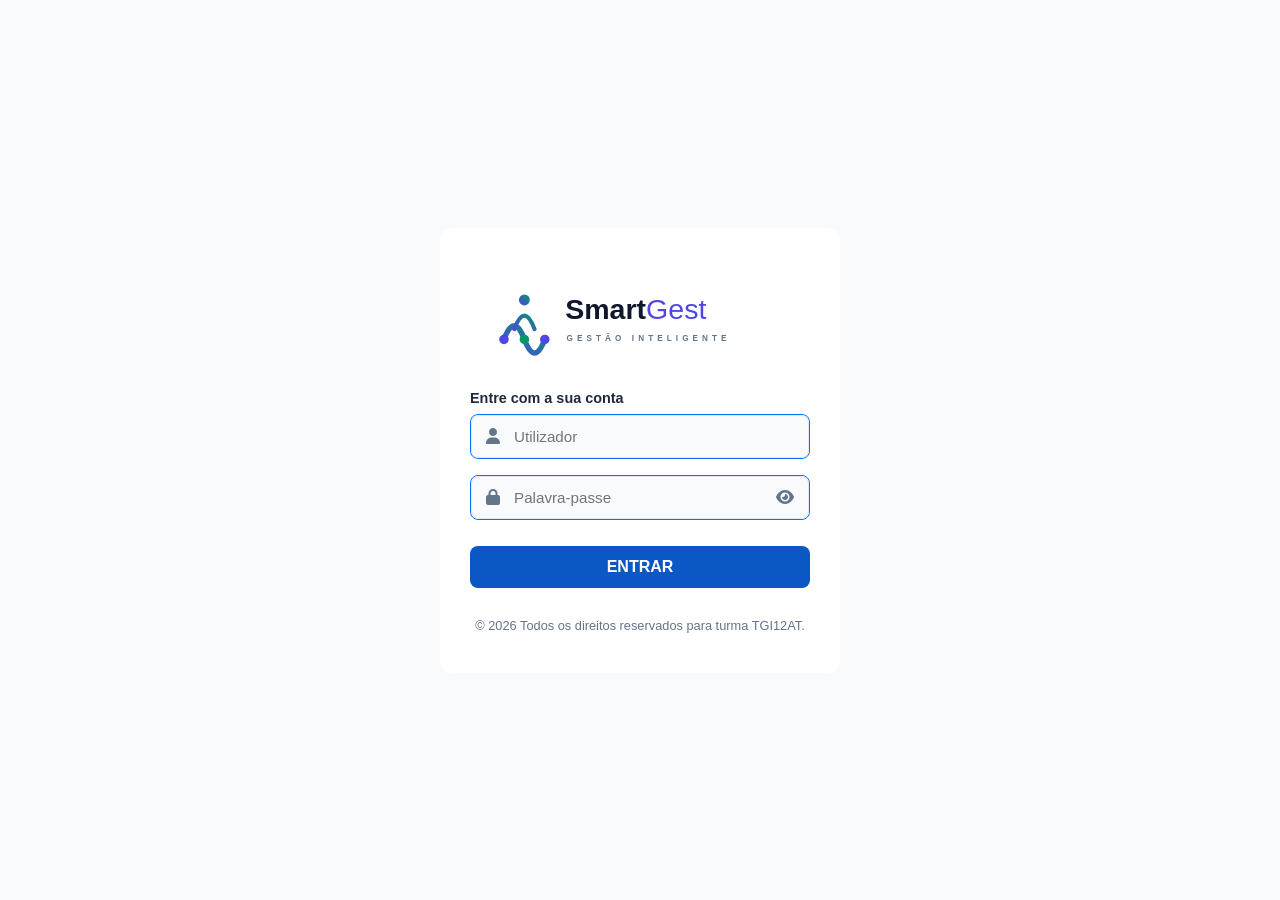
==== ajuda.html @ 3e2e4948 "Primeiro Commit" ====
<!DOCTYPE html>
<html lang="pt-PT">

<head>
    <meta charset="UTF-8">
    <meta name="viewport" content="width=device-width, initial-scale=1.0">
    <title>SMARTGEST - Ajuda & Suporte</title>
    <link rel="stylesheet" href="style/style.css">
    <link rel="stylesheet" href="https://cdnjs.cloudflare.com/ajax/libs/font-awesome/6.4.0/css/all.min.css">
</head>

<body>

    <div class="dashboard-container">

        <aside class="sidebar">
            <div class="sidebar-logo-box">
                <img src="m.jpg" alt="Logo" class="sidebar-logo"
                    onerror="this.style.display='none'; document.getElementById('fallback-side-title').style.display='block'">
                <span id="fallback-side-title" class="sidebar-title-text">SISTEMA DE VENDAS</span>
            </div>
            <nav class="sidebar-menu">
                <a href="dashboard.html" class="menu-item"><i class="fa-solid fa-house"></i> Início</a>
                <a href="produtos.html" class="menu-item"><i class="fa-solid fa-box"></i> Produtos</a>
                <a href="vendas.html" class="menu-item"><i class="fa-solid fa-cart-shopping"></i> Vendas</a>
                <a href="clientes.html" class="menu-item"><i class="fa-solid fa-users"></i> Clientes</a>
                <a href="relatorios.html" class="menu-item"><i class="fa-solid fa-file-invoice-dollar"></i> Relatórios</a>
                <a href="definicoes.html" class="menu-item"><i class="fa-solid fa-gear"></i> Definições</a>
                <a href="rede_cooperativa/rede_cooperativa.html" class="menu-item"><i class="fa-solid fa-handshake"></i> Rede Cooperativa</a>
                <a href="ajuda.html" class="menu-item active"><i class="fa-solid fa-circle-question"></i> Ajuda</a>
            </nav>
            <button class="menu-item logout-btn" onclick="handleLogout()">
                <i class="fa-solid fa-right-from-bracket"></i> Sair
            </button>
        </aside>

        <main class="main-content animacao-entrada">

            <header class="top-header">
                <div class="user-profile-wrapper">
                    <div class="user-profile" onclick="toggleProfileDropdown(event)">
                        <div class="avatar" id="user-avatar">U</div>
                        <span class="username">
                            <span id="user-display-name">Utilizador</span> 
                            <i class="fa-solid fa-chevron-down" style="font-size: 0.8rem; margin-left: 5px;"></i>
                        </span>
                    </div>

                    <div id="profile-dropdown-menu" class="profile-dropdown">
                        <div class="dropdown-header">
                            <p class="dropdown-user-title" id="dropdown-user-name">Nome do Usuário</p>
                            <span class="dropdown-user-role">Administrador da Conta</span>
                        </div>
                        <div class="dropdown-divider"></div>
                        <div class="iban-section">
    <p class="iban-title" style="display: flex; justify-content: space-between; align-items: center; margin-bottom: 10px;">
        <span><i class="fa-solid fa-credit-card text-blue"></i> Os Meus IBANs</span>
        <!-- Botão para abrir o gestor de IBANs -->
        <button onclick="openIbanManager(event)" style="background: none; border: none; color: #3b82f6; cursor: pointer; font-size: 0.85rem; font-weight: 600;">
            <i class="fa-solid fa-pen-to-square"></i> Gerir
        </button>
    </p>
    
    <!-- O JavaScript vai injetar a lista de IBANs aqui dentro automaticamente -->
    <div id="dropdown-iban-list"></div>
</div>
                    </div>
                </div>
            </header>

            <section id="tab-ajuda" class="tab-content">
                <div class="section-header">
                    <h2><i class="fa-solid fa-circle-question text-blue"></i> Ajuda & Suporte Técnico</h2>
                </div>

                <div class="form-card" style= margin:0 auto; border-left: 4px solid #3b82f6;">
                    <h4 style="font-size: 1.1rem; font-weight: 700; color: #1e293b; margin-bottom: 12px;">
                        Precisas de assistência ou encontraste algum problema?
                    </h4>
                    <p style="color: #64748b; font-size: 0.95rem; line-height: 1.6; margin-bottom: 24px;">
                        O nosso suporte técnico está pronto para te ajudar a configurar a plataforma, tirar dúvidas ou resolver anomalias operacionais no sistema.
                    </p>
                    
                    <div style="background-color: #f8fafc; border: 1px solid #e2e8f0; padding: 16px; border-radius: 8px; margin-bottom: 16px; display: flex; align-items: center; gap: 16px;">
                        <div style="background-color: #dcfce7; color: #15803d; width: 45px; height: 45px; border-radius: 50%; display: flex; align-items: center; justify-content: center; font-size: 1.2rem; flex-shrink: 0;">
                            <i class="fa-solid fa-phone"></i>
                        </div>
                        <div>
                            <span style="font-size: 0.8rem; font-weight: 700; color: #64748b; text-transform: uppercase; letter-spacing: 0.05em;">Terminal Telefónico</span>
                            <p style="font-size: 1.2rem; font-weight: 800; color: #0f172a; margin-top: 2px;">+244 976 339 719</p>
                        </div>
                    </div>
                    
                    <div style="background-color: #f8fafc; border: 1px solid #e2e8f0; padding: 16px; border-radius: 8px; display: flex; align-items: center; gap: 16px;">
                        <div style="background-color: #fee2e2; color: #b91c1c; width: 45px; height: 45px; border-radius: 50%; display: flex; align-items: center; justify-content: center; font-size: 1.2rem; flex-shrink: 0;">
                            <i class="fa-solid fa-envelope"></i>
                        </div>
                        <div>
                            <span style="font-size: 0.8rem; font-weight: 700; color: #64748b; text-transform: uppercase; letter-spacing: 0.05em;">Correio Eletrónico</span>
                            <p style="margin-top: 2px;">
                                <a href="mailto:Smartvenda@gmail.com" style="font-size: 1.1rem; font-weight: 800; color: #2563eb; text-decoration: none;">Smartvenda@gmail.com</a>
                            </p>
                        </div>
                    </div>
                </div>
            </section>
        </main>

        <footer class="mobile-nav">
            <a href="dashboard.html" class="mobile-nav-item"><i class="fa-solid fa-house"></i><span>Início</span></a>
            <a href="produtos.html" class="mobile-nav-item"><i class="fa-solid fa-box"></i><span>Produtos</span></a>
            <a href="vendas.html" class="mobile-nav-item central-btn">
                <div class="plus-circle"><i class="fa-solid fa-plus"></i></div><span>Vender</span>
            </a>
            <a href="clientes.html" class="mobile-nav-item"><i class="fa-solid fa-users"></i><span>Clientes</span></a>
            <a href="relatorios.html" class="mobile-nav-item"><i class="fa-solid fa-file-invoice-dollar"></i><span>Painel</span></a>
        </footer>
    </div>

    <script src="script/script.js"></script>
    <!-- Modal de Gestão de IBANs -->
<div id="iban-modal" style="display: none; position: fixed; top: 0; left: 0; width: 100%; height: 100%; background: rgba(0,0,0,0.5); z-index: 9999; justify-content: center; align-items: center;">
    <div class="form-card" style="width: 90%; max-width: 450px; background: #fff; padding: 20px; border-radius: 8px; box-shadow: 0 4px 12px rgba(0,0,0,0.15);">
        <h4 style="font-size: 1.1rem; font-weight: 700; margin-bottom: 15px; display: flex; justify-content: space-between; align-items: center;">
            <span>Gerir Meus IBANs</span>
            <i class="fa-solid fa-xmark" onclick="closeIbanModal()" style="cursor: pointer; color: #64748b;"></i>
        </h4>
        
        <!-- Formulário para Adicionar -->
        <div style="display: flex; flex-direction: column; gap: 10px; margin-bottom: 20px; border-bottom: 1px solid #e2e8f0; padding-bottom: 15px;">
            <div class="form-field">
                <label>Nome do Banco</label>
                <input type="text" id="iban-bank-input" placeholder="Ex: BAI, BFA, BIC...">
            </div>
            <div class="form-field">
                <label>IBAN</label>
                <input type="text" id="iban-value-input" placeholder="AO06 0000...">
            </div>
            <button class="btn-primary" onclick="addIban()" style="padding: 8px; font-size: 0.9rem; margin-top: 5px;">
                <i class="fa-solid fa-plus"></i> Adicionar IBAN
            </button>
        </div>

        <!-- Lista para Remover -->
        <p style="font-size: 0.85rem; font-weight: 700; color: #64748b; margin-bottom: 10px;">IBANs Registados:</p>
        <div id="modal-iban-list" style="max-height: 180px; overflow-y: auto; display: flex; flex-direction: column; gap: 8px;"></div>
    </div>
</body>

</html>
---- style/style.css ----
/* ==========================================================================
   1. CONFIGURAÇÕES GLOBAIS E RESET
   ========================================================================== */
   :root {
    --primary-color: #0d6efd;       /* Azul Principal */
    --primary-hover: #0b5ed7;       /* Azul Hover */
    --bg-main: #f8fafc;             /* Fundo das Páginas (Cinza claro) */
    --bg-card: #ffffff;             /* Fundo dos Cards (Branco) */
    --text-main: #1e293b;           /* Texto Principal (Preto/Azul escuro) */
    --text-muted: #64748b;          /* Texto Secundário (Cinza) */
    --border-color: #e2e8f0;        /* Linhas e Bordas */
    --success-color: #198754;       /* Verde para Vendas/Sucesso */
    --danger-color: #dc3545;        /* Vermelho para Erros/Ações de Eliminar */
    --warning-color: #ffc107;       /* Amarelo para Alertas (Pouco Stock) */
    --sidebar-width: 260px;
    --radius: 12px;
}

* {
    margin: 0;
    padding: 0;
    box-sizing: border-box;
    font-family: 'Segoe UI', Tahoma, Geneva, Verdana, sans-serif;
}

body {
    background-color: var(--bg-main);
    color: var(--text-main);
    min-height: 100vh;
    overflow-x: hidden;
}

/* ==========================================================================
   8. ESTILOS DA TELA DE LOGIN (SMARTVENDA)
   ========================================================================== */
.login-container {
    display: flex;
    justify-content: center;
    align-items: center;
    min-height: 100vh;
    background-color: var(--bg-main); /* Usa o cinza claro global do teu sistema */
    padding: 20px;
    
}

.login-box {
    background: var(--bg-card); /* Usa o branco dos teus cards */
    padding: 40px 30px;
    border-radius: var(--radius); /* Usa o arredondamento padrão de 12px do teu sistema */
    width: 100%;
    max-width: 400px;
    text-align: center;
    transition: 0.9s;
}

.login-box:hover {
    box-shadow: 0px 0px 15px rgba(13, 109, 253, 0.452);
}

.login-logo-container {
    margin-bottom: 20px;
    display: flex;
    justify-content: center;
}

.app-logo {
    max-height: 200px;
    object-fit: contain;
}

.login-header h2 {
    color: #0b57c5; /* Cor azul sólida idêntica à tua Sidebar */
    font-size: 1.8rem;
    font-weight: 800;
    margin-bottom: 4px;
}

.login-header p {
    color: var(--text-muted);
    font-size: 0.95rem;
    margin-bottom: 24px;
}

.form-label {
    font-size: 0.9rem;
    font-weight: 600;
    color: var(--text-main);
    text-align: left;
    margin-bottom: 8px;
}

.input-group {
    position: relative;
    margin-bottom: 16px;
    border: 0.5px solid var(--primary-color);
    border-radius: 8px;
}

.input-group input {
    width: 100%;
    padding: 12px 42px;
    border: 1px solid var(--border-color);
    border-radius: 8px;
    font-size: 0.95rem;
    background-color: var(--bg-main);
    outline: none;
    transition: border-color 0.2s, background-color 0.2s;
}

.input-group input:focus {
    border-color: var(--primary-color);
    background-color: #ffffff;
}

.icon-input {
    position: absolute;
    left: 15px;
    top: 50%;
    transform: translateY(-50%);
    color: var(--text-muted);
}

.toggle-password {
    position: absolute;
    right: 15px;
    top: 50%;
    transform: translateY(-50%);
    color: var(--text-muted);
    cursor: pointer;
}

.btn-login {
    width: 100%;
    padding: 12px;
    background-color: #0b57c5; /* Azul padrão da identidade do SMARTVENDA */
    color: #ffffff;
    border: none;
    border-radius: 8px;
    font-size: 1rem;
    font-weight: 700;
    cursor: pointer;
    margin-top: 10px;
    transition: background-color 0.2s;
}

.btn-login:hover {
    background-color: var(--primary-hover);
}

.error-msg {
    color: var(--danger-color);
    font-size: 0.85rem;
    text-align: left;
    margin-bottom: 12px;
    display: flex;
    align-items: center;
    gap: 6px;
}

.login-footer {
    margin-top: 30px;
    font-size: 0.8rem;
    color: var(--text-muted);
}

/* Utilitários */
.hidden-element, .hidden {
    display: none !important;
}

.text-red { color: var(--danger-color); }
.text-green { color: var(--success-color); }
.text-blue { color: var(--primary-color); }

/* ==========================================================================
   2. ESTRUTURA BASE (LAYOUT DASHBOARD)
   ========================================================================== */
.dashboard-container {
    display: flex;
    min-height: 100vh;
    position: relative;
}

/* Sidebar Estilo Moderno */
.sidebar {
    width: var(--sidebar-width);
    background-color: #0b57c5; /* Azul Escuro Sólido igual à imagem */
    color: #ffffff;
    padding: 24px 16px;
    display: flex;
    flex-direction: column;
    position: fixed;
    height: 100vh;
    left: 0;
    top: 0;
    z-index: 100;
}

.sidebar-logo-box {
    padding: 0 12px 24px 12px;
    border-bottom: 1px solid rgba(255, 255, 255, 0.1);
    margin-bottom: 20px;
}

.sidebar-title-text {
    font-size: 1.1rem;
    font-weight: 700;
    letter-spacing: 0.5px;
    text-transform: uppercase;
}

.sidebar-menu {
    display: flex;
    flex-direction: column;
    gap: 8px;
    flex-grow: 1;
}

.menu-item {
    display: flex;
    align-items: center;
    gap: 12px;
    color: rgba(255, 255, 255, 0.8);
    text-decoration: none;
    padding: 12px 16px;
    border-radius: var(--radius);
    font-size: 0.95rem;
    font-weight: 500;
    transition: all 0.2s ease;
}

.menu-item i {
    width: 20px;
    font-size: 1.1rem;
}

.menu-item:hover {
    background-color: rgba(255, 255, 255, 0.1);
    color: #ffffff;
}

/* Estado Ativo do Menu Lateral */
.menu-item.active {
    background-color: rgba(255, 255, 255, 0.2);
    color: #ffffff;
    font-weight: 600;
}

.logout-btn {
    background: none;
    border: none;
    width: 100%;
    cursor: pointer;
    color: rgba(255, 255, 255, 0.8);
    margin-top: auto;
}

/* Área de Conteúdo Principal */
.main-content {
    flex-grow: 1;
    margin-left: var(--sidebar-width);
    padding: 32px;
    max-width: calc(100vw - var(--sidebar-width));
}

/* Ocultar logo flutuante duplicado se necessário */
.global-page-logo-container {
    display: none;
}

/* ==========================================================================
   3. CABEÇALHO (TOP HEADER & PROFILE)
   ========================================================================== */
.top-header {
    display: flex;
    justify-content: flex-end;
    align-items: center;
    margin-bottom: 24px;
}

.user-profile-wrapper {
    position: relative;
}

.user-profile {
    display: flex;
    align-items: center;
    gap: 10px;
    cursor: pointer;
    background: var(--bg-card);
    padding: 6px 14px;
    border-radius: 50px;
    box-shadow: 0 1px 3px rgba(0,0,0,0.05);
    border: 1px solid var(--border-color);
}

.avatar {
    width: 32px;
    height: 32px;
    background-color: #ff9800; /* Laranja do avatar do João */
    color: white;
    border-radius: 50%;
    display: flex;
    align-items: center;
    justify-content: center;
    font-weight: bold;
    font-size: 0.9rem;
}

.username {
    font-size: 0.95rem;
    font-weight: 600;
    color: var(--text-main);
}

/* Menu Dropdown do Perfil */
.profile-dropdown {
    display: none;
    position: absolute;
    right: 0;
    top: 45px;
    background: var(--bg-card);
    border: 1px solid var(--border-color);
    border-radius: var(--radius);
    width: 280px;
    box-shadow: 0 10px 15px -3px rgba(0, 0, 0, 0.1);
    z-index: 1000;
    padding: 16px;
}

.profile-dropdown.show {
    display: block;
}

.dropdown-header {
    margin-bottom: 12px;
}

.dropdown-user-title {
    font-weight: 600;
    font-size: 0.95rem;
}

.dropdown-user-role {
    font-size: 0.8rem;
    color: var(--text-muted);
}

.dropdown-divider {
    height: 1px;
    background-color: var(--border-color);
    margin: 12px 0;
}

.iban-section {
    font-size: 0.85rem;
}

.iban-title {
    font-weight: 600;
    margin-bottom: 6px;
}

.iban-item {
    background: var(--bg-main);
    padding: 8px;
    border-radius: 6px;
    font-family: monospace;
}

/* ==========================================================================
   4. COMPONENTES VISUAIS (CARDS, TABELAS E FORMULÁRIOS)
   ========================================================================== */
.section-header {
    display: flex;
    justify-content: space-between;
    align-items: center;
    margin-bottom: 24px;
}

.section-header h2 {
    font-size: 1.5rem;
    font-weight: 700;
}

/* Cards de Conteúdo Base */
.form-card, .table-container {
    background-color: var(--bg-card);
    border-radius: var(--radius);
    padding: 24px;
    border: 1px solid var(--border-color);
    box-shadow: 0 1px 3px rgba(0,0,0,0.02);
    margin-bottom: 24px;
}

/* Formulários Estilizados */
.form-field {
    display: flex;
    flex-direction: column;
    gap: 6px;
    margin-bottom: 16px;
}

.form-field label {
    font-size: 0.85rem;
    font-weight: 600;
    color: var(--text-muted);
}

.form-field input, .form-field select {
    padding: 10px 14px;
    border: 1px solid var(--border-color);
    border-radius: 8px;
    font-size: 0.95rem;
    background-color: #fff;
    outline: none;
    transition: border-color 0.2s;
}

.form-field input:focus, .form-field select:focus {
    border-color: var(--primary-color);
}

.form-field input[readonly] {
    background-color: var(--bg-main);
    color: var(--text-muted);
    cursor: not-allowed;
}

/* Campo Total de Venda Destacado */
.total-field {
    margin-top: 20px;
    background-color: #f0fff4;
    padding: 12px;
    border-radius: 8px;
    border: 1px dashed #ced4da;
}

.total-value {
    font-size: 1.4rem;
    font-weight: 700;
    color: var(--success-color);
}

/* Tabelas Alinhadas com o Design */
table {
    width: 100%;
    border-collapse: collapse;
    text-align: left;
}

th {
    padding: 12px 16px;
    font-size: 0.75rem;
    text-transform: uppercase;
    letter-spacing: 0.5px;
    color: var(--text-muted);
    border-bottom: 1px solid var(--border-color);
    font-weight: 700;
}

td {
    padding: 16px;
    font-size: 0.95rem;
    border-bottom: 1px solid var(--border-color);
    vertical-align: middle;
}

tr:last-child td {
    border-bottom: none;
}

.table-footer {
    font-size: 0.85rem;
    color: var(--text-muted);
    text-align: right;
    margin-top: 12px;
}

/* ==========================================================================
   5. BOTÕES DO SISTEMA
   ========================================================================== */
button {
    font-weight: 600;
    cursor: pointer;
    transition: background-color 0.2s, transform 0.1s;
    border: none;
}

button:active {
    transform: scale(0.98);
}

.btn-primary {
    background-color: var(--primary-color);
    color: white;
    padding: 10px 20px;
    border-radius: 8px;
}
.btn-primary:hover { background-color: var(--primary-hover); }

.btn-success {
    background-color: var(--success-color);
    color: white;
    padding: 10px 20px;
    border-radius: 8px;
}
.btn-success:hover { background-color: #146c43; }

.btn-filter {
    background-color: #e2e8f0;
    color: var(--text-main);
    padding: 10px 20px;
    border-radius: 8px;
}
.btn-filter:hover { background-color: #cbd5e1; }

.btn-full {
    width: 100%;
    padding: 14px;
    font-size: 1rem;
    letter-spacing: 0.5px;
}

/* Ações nas Tabelas (Editar / Apagar) */
.btn-edit, .btn-delete {
    width: 32px;
    height: 32px;
    border-radius: 6px;
    display: inline-flex;
    align-items: center;
    justify-content: center;
    margin-right: 6px;
    font-size: 0.9rem;
}

.btn-edit {
    background-color: #e3f2fd;
    color: var(--primary-color);
    margin-bottom: 5px;
}
.btn-edit:hover { background-color: #bbdefb; }

.btn-delete {
    background-color: #ffebee;
    color: var(--danger-color);
}
.btn-delete:hover { background-color: #ffcdd2; }

/* ==========================================================================
   6. GRID DE RESUMOS E ALERTAS (DASHBOARD)
   ========================================================================== */
/* Grid de 4 Colunas no Topo */
.metrics-grid {
    display: grid;
    grid-template-columns: repeat(auto-fit, minmax(220px, 1fr));
    gap: 20px;
    margin-bottom: 24px;
}

.metric-card {
    background: var(--bg-card);
    padding: 20px;
    border-radius: var(--radius);
    border: 1px solid var(--border-color);
    display: flex;
    justify-content: space-between;
    align-items: center;
}

.metric-info p {
    font-size: 0.85rem;
    font-weight: 600;
    color: var(--text-muted);
    text-transform: uppercase;
}

.metric-info h3 {
    font-size: 1.8rem;
    font-weight: 700;
    margin-top: 4px;
}

.metric-icon {
    font-size: 2rem;
    opacity: 0.8;
}

/* Seção de Conteúdo de Gráfico + Alertas */
.dashboard-layout-grid {
    display: grid;
    grid-template-columns: 2fr 1fr;
    gap: 20px;
}

/* Caixa de Avisos Dinâmicos */
.alert-card {
    background-color: #fff3cd;
    border: 1px solid #ffe69c;
    color: #664d03;
    border-radius: var(--radius);
    padding: 20px;
    margin-bottom: 20px;
}

.alert-card h4 {
    display: flex;
    align-items: center;
    gap: 8px;
    margin-bottom: 10px;
}

/* Lista de Baixo Stock */
.stock-list-card {
    background: white;
    border: 1px solid var(--border-color);
    border-radius: var(--radius);
    padding: 20px;
}

.stock-list-card h4 {
    margin-bottom: 15px;
    font-size: 1rem;
}

.stock-list-card ul {
    list-style: none;
    display: flex;
    flex-direction: column;
    gap: 12px;
}

.stock-list-card li {
    display: flex;
    justify-content: space-between;
    padding-bottom: 8px;
    border-bottom: 1px dashed var(--border-color);
    font-size: 0.95rem;
}

/* ==========================================================================
   7. RESPONSIVIDADE E MENU INFERIOR MOBILE
   ========================================================================== */
.mobile-nav {
    display: none; /* Oculto por padrão no Desktop */
}

@media (max-width: 992px) {
    .sidebar {
        display: none; /* Esconde a sidebar no Mobile */
    }

    .main-content {
        margin-left: 0;
        max-width: 100vw;
        padding: 16px;
        padding-bottom: 90px; /* Margem inferior para não cobrir o menu */
    }

    .dashboard-layout-grid {
        grid-template-columns: 1fr; /* Gráfico empilha com os alertas */
    }

    /* Menu de Navegação Inferior */
    .mobile-nav {
        display: flex;
        justify-content: space-around;
        align-items: center;
        position: fixed;
        bottom: 0;
        left: 0;
        width: 100vw;
        height: 70px;
        background-color: #0b57c5;
        border-top: 1px solid rgba(255, 255, 255, 0.1);
        z-index: 999;
    }

    .mobile-nav-item {
        display: flex;
        flex-direction: column;
        align-items: center;
        color: rgba(255, 255, 255, 0.7);
        text-decoration: none;
        font-size: 0.75rem;
        gap: 4px;
    }

    .mobile-nav-item i {
        font-size: 1.2rem;
    }

    .mobile-nav-item.active {
        color: #ffffff;
        font-weight: 600;
    }

    /* Botão Central de Nova Venda Redondo (+) */
    .central-btn .plus-circle {
        width: 45px;
        height: 45px;
        background-color: #ffffff;
        color: #0b57c5;
        border-radius: 50%;
        display: flex;
        align-items: center;
        justify-content: center;
        font-size: 1.3rem;
        box-shadow: 0 4px 10px rgba(0,0,0,0.2);
        margin-top: -25px; /* Sobe o botão ligeiramente para fora da barra */
        transition: transform 0.2s;
    }
    
    .central-btn.active .plus-circle {
        background-color: var(--success-color);
        color: white;
    }
}

/* Definição da animação de entrada */
@keyframes fadeIn {
    from {
        opacity: 0;
        transform: translateY(11px); /* Dá um leve efeito de subir enquanto aparece */
    }
    to {
        opacity: 1;
        transform: translateY(0);
    }
}

/* Classe que vai ativar a animação */
.animacao-entrada {
    animation: fadeIn 0.6s ease-out forwards;
}
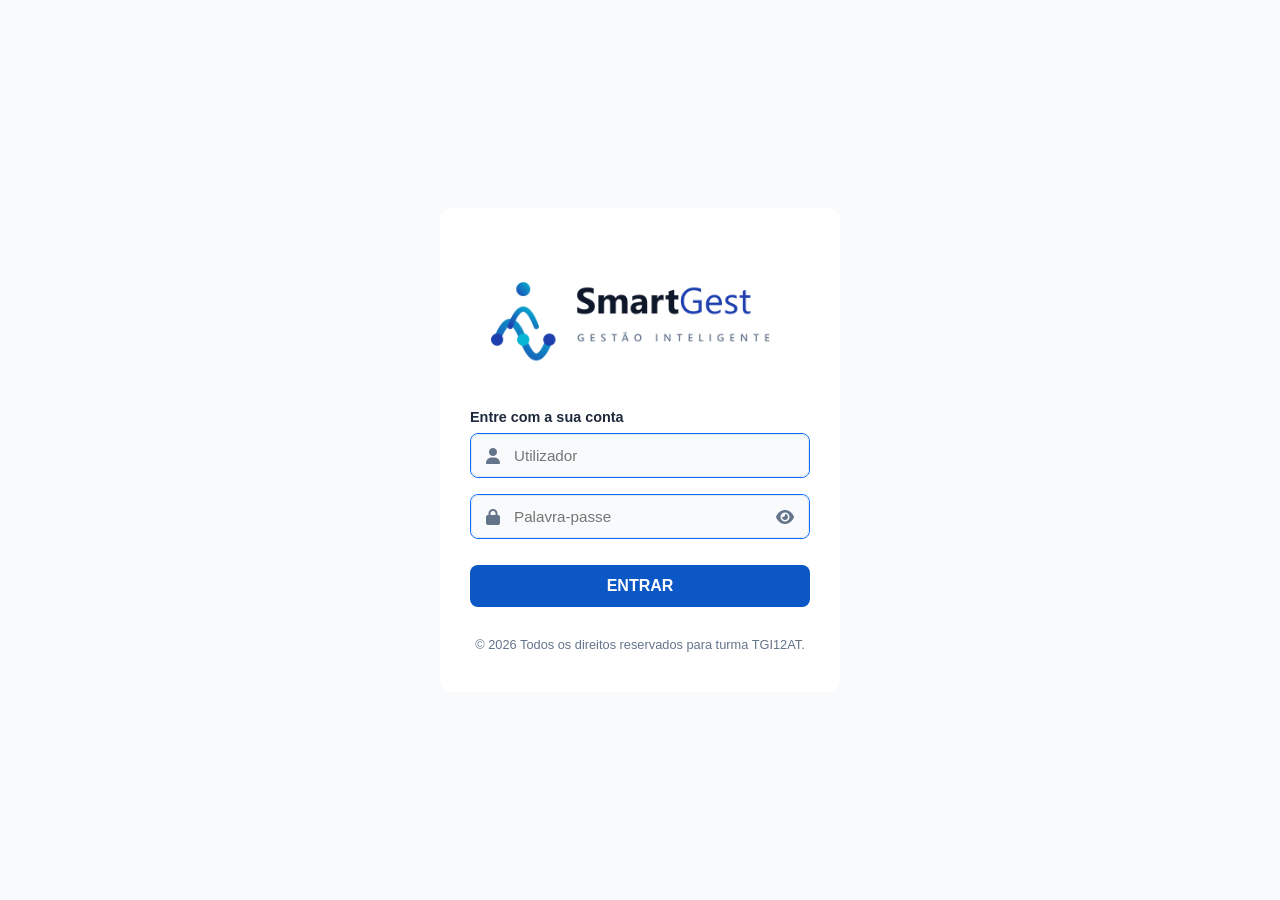
==== commit fd7d78c2: "Atualizei o site" ====
--- a/ajuda.html
+++ b/ajuda.html
@@ -15,9 +15,8 @@
 
         <aside class="sidebar">
             <div class="sidebar-logo-box">
-                <img src="m.jpg" alt="Logo" class="sidebar-logo"
-                    onerror="this.style.display='none'; document.getElementById('fallback-side-title').style.display='block'">
-                <span id="fallback-side-title" class="sidebar-title-text">SISTEMA DE VENDAS</span>
+                <img src="image/logo_smartgest2.svg" alt="Logo" class="sidebar-logo" onerror="this.style.display='none'; document.getElementById('fallback-side-title').style.display='block'" style="width: 50px;">
+                <span id="fallback-side-title" class="sidebar-title-text">SMARTGEST</span>
             </div>
             <nav class="sidebar-menu">
                 <a href="dashboard.html" class="menu-item"><i class="fa-solid fa-house"></i> Início</a>
--- a/style/style.css
+++ b/style/style.css
@@ -58,12 +58,14 @@
 }
 
 .login-logo-container {
-    margin-bottom: 20px;
+    margin-bottom: 30px;
     display: flex;
     justify-content: center;
 }
 
 .app-logo {
+    width: 300px;
+    height: auto;
     max-height: 200px;
     object-fit: contain;
 }
@@ -197,7 +199,7 @@
 }
 
 .sidebar-logo-box {
-    padding: 0 12px 24px 12px;
+    padding: 0px 0px 24px 15px;
     border-bottom: 1px solid rgba(255, 255, 255, 0.1);
     margin-bottom: 20px;
 }
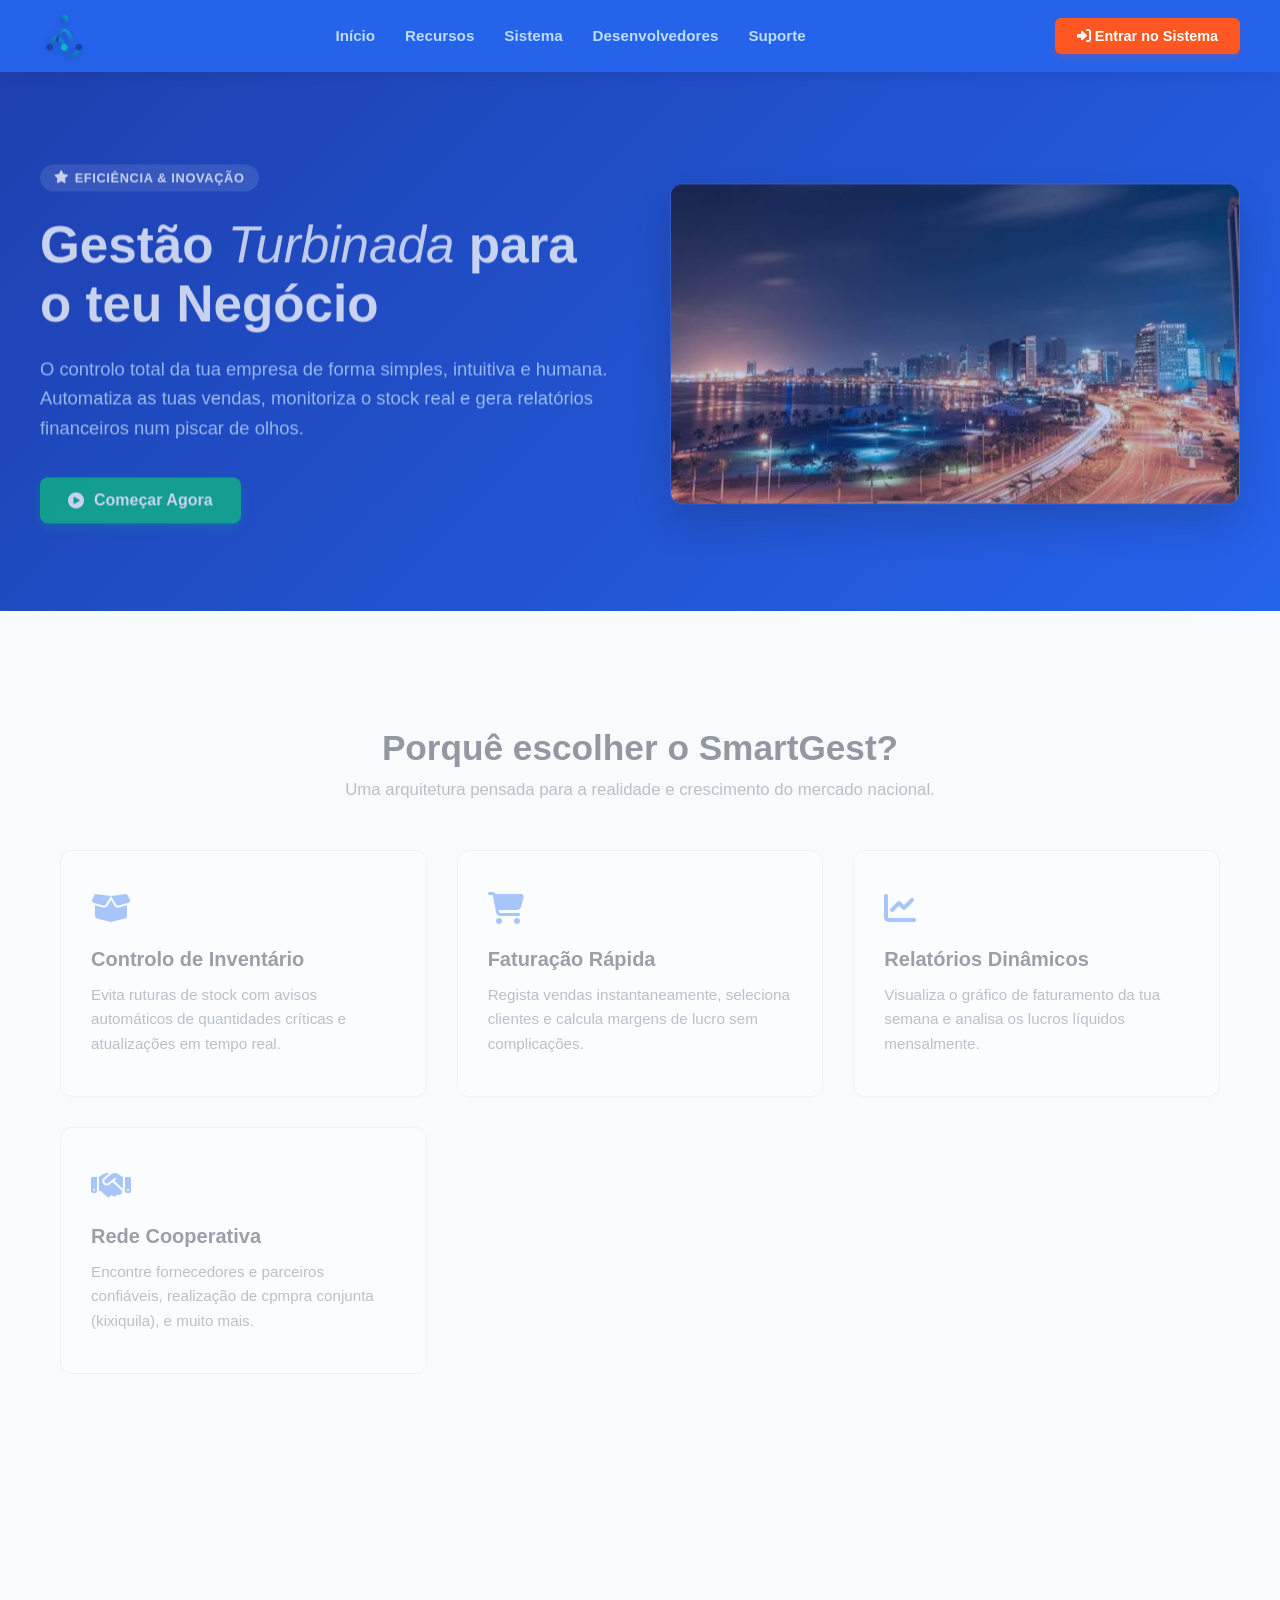
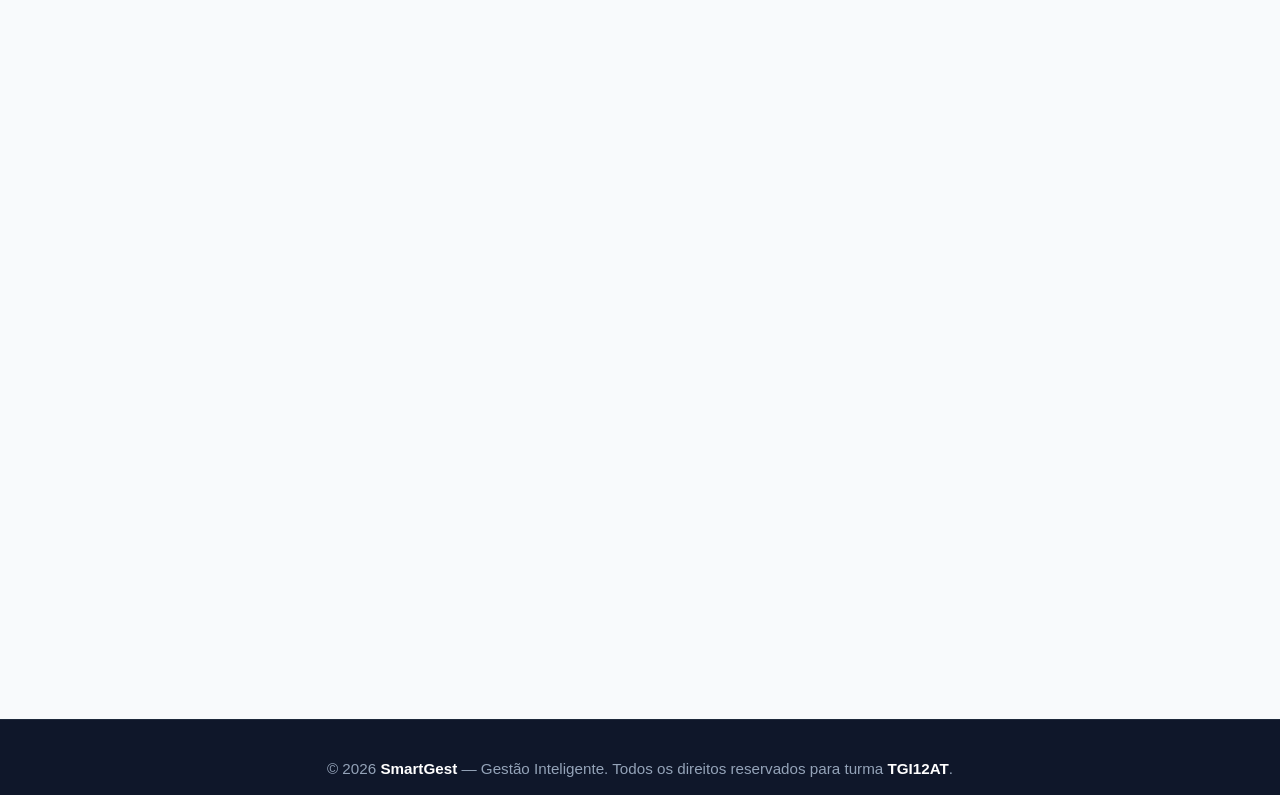
==== commit 36c1d8d4: "atualização" ====
--- a/ajuda.html
+++ b/ajuda.html
@@ -97,7 +97,7 @@
                         <div>
                             <span style="font-size: 0.8rem; font-weight: 700; color: #64748b; text-transform: uppercase; letter-spacing: 0.05em;">Correio Eletrónico</span>
                             <p style="margin-top: 2px;">
-                                <a href="mailto:Smartvenda@gmail.com" style="font-size: 1.1rem; font-weight: 800; color: #2563eb; text-decoration: none;">Smartvenda@gmail.com</a>
+                                <a href="mailto:Smartvenda@gmail.com" style="font-size: 1.1rem; font-weight: 800; color: #2563eb; text-decoration: none;">SmartGest@gmail.com</a>
                             </p>
                         </div>
                     </div>
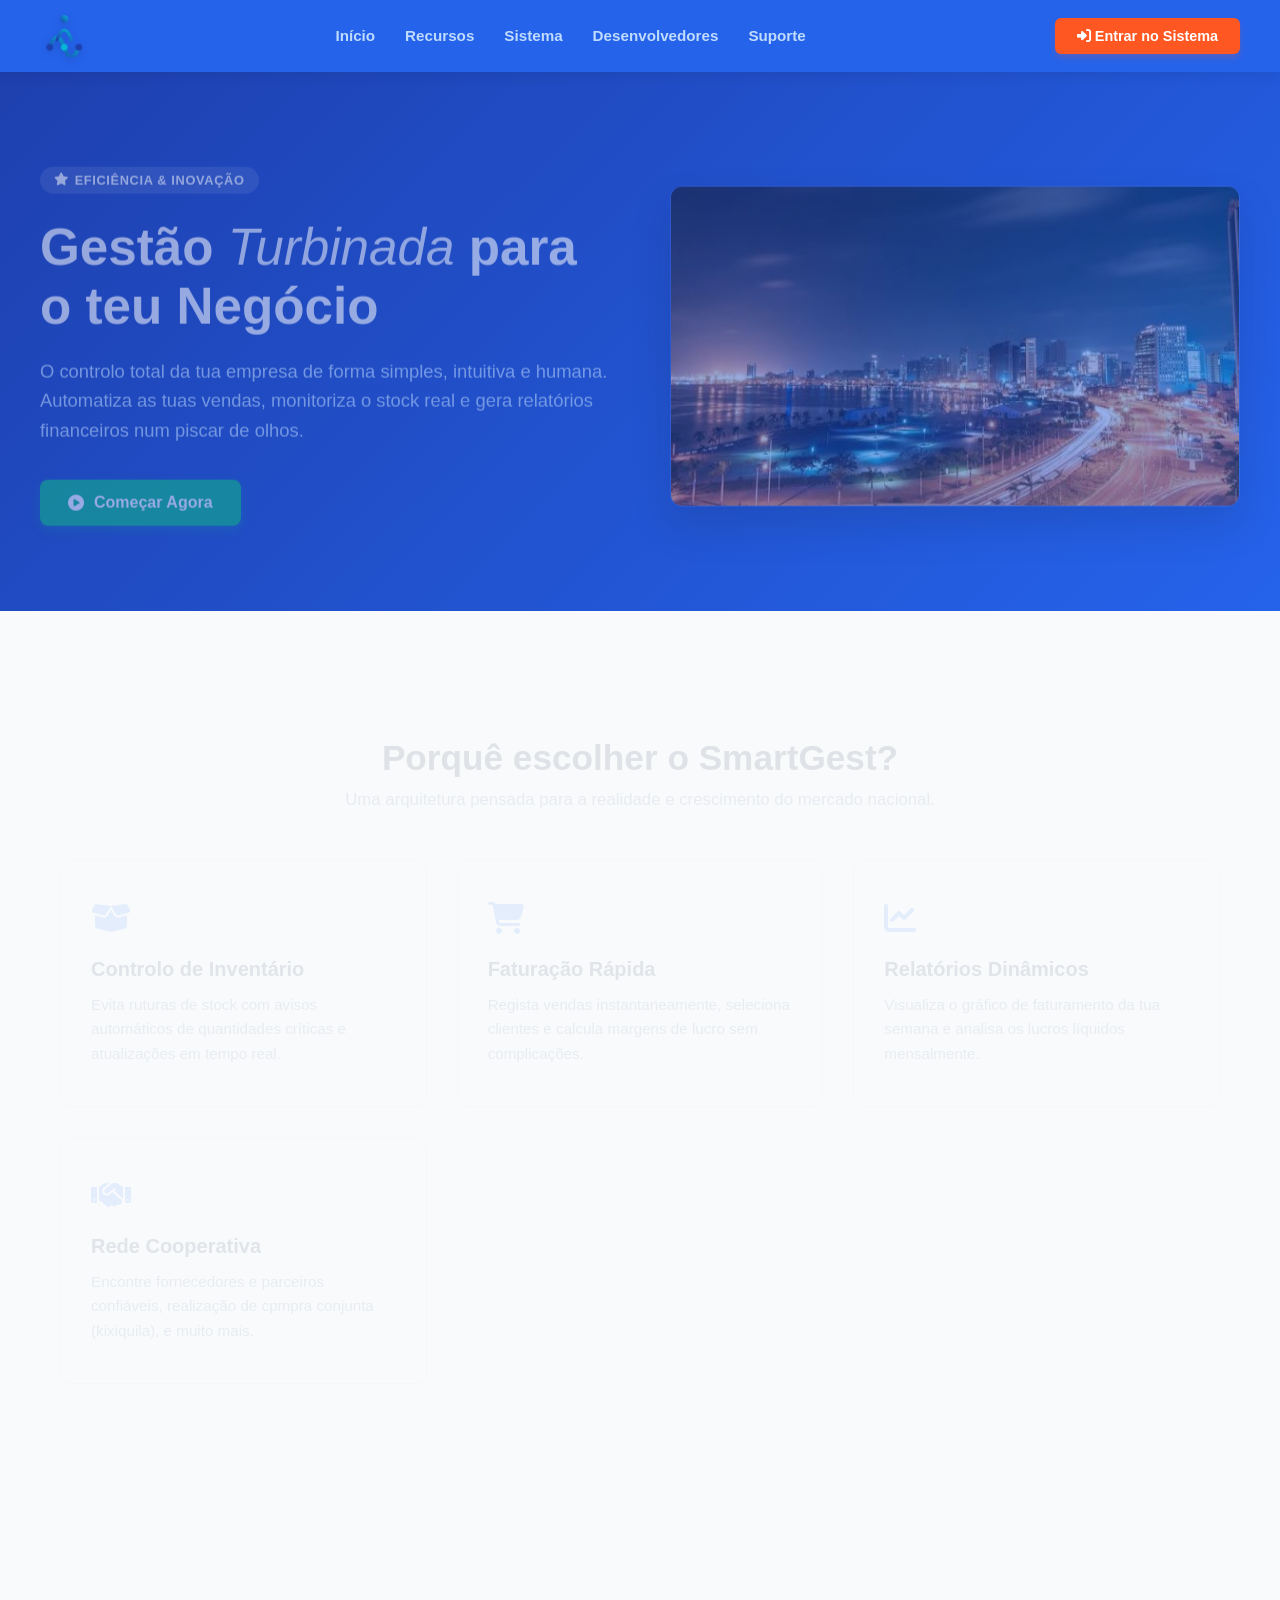
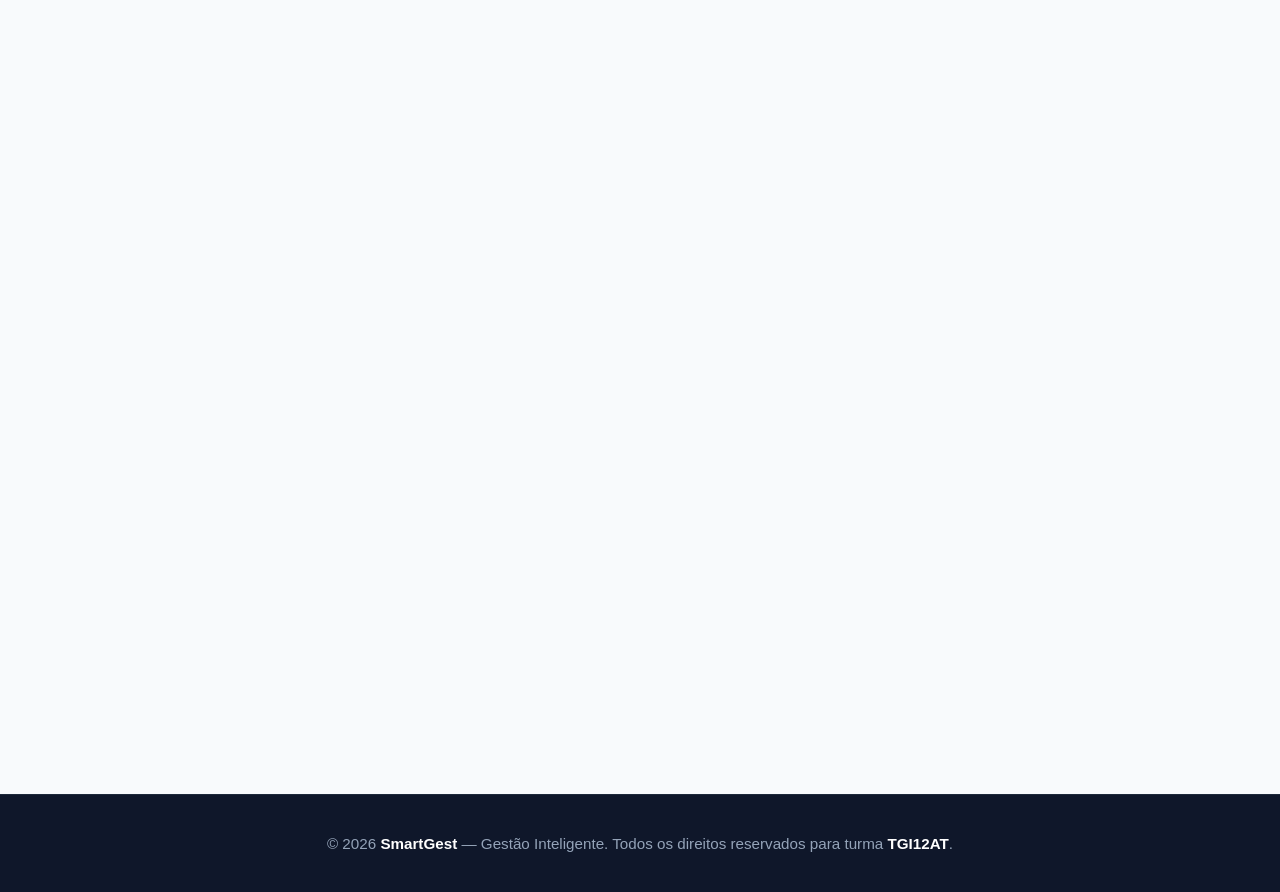
==== commit 3f62a423: "Atualizado" ====
--- a/ajuda.html
+++ b/ajuda.html
@@ -7,6 +7,8 @@
     <title>SMARTGEST - Ajuda & Suporte</title>
     <link rel="stylesheet" href="style/style.css">
     <link rel="stylesheet" href="https://cdnjs.cloudflare.com/ajax/libs/font-awesome/6.4.0/css/all.min.css">
+    <link rel="stylesheet" href="style/drawer.css">
+    <link rel="shortcut icon" href="image/logo_smartgest.svg" type="image/x-icon">
 </head>
 
 <body>
@@ -15,7 +17,9 @@
 
         <aside class="sidebar">
             <div class="sidebar-logo-box">
-                <img src="image/logo_smartgest2.svg" alt="Logo" class="sidebar-logo" onerror="this.style.display='none'; document.getElementById('fallback-side-title').style.display='block'" style="width: 50px;">
+                <img src="image/logo_smartgest2.svg" alt="Logo" class="sidebar-logo"
+                    onerror="this.style.display='none'; document.getElementById('fallback-side-title').style.display='block'"
+                    style="width: 50px;">
                 <span id="fallback-side-title" class="sidebar-title-text">SMARTGEST</span>
             </div>
             <nav class="sidebar-menu">
@@ -23,9 +27,11 @@
                 <a href="produtos.html" class="menu-item"><i class="fa-solid fa-box"></i> Produtos</a>
                 <a href="vendas.html" class="menu-item"><i class="fa-solid fa-cart-shopping"></i> Vendas</a>
                 <a href="clientes.html" class="menu-item"><i class="fa-solid fa-users"></i> Clientes</a>
-                <a href="relatorios.html" class="menu-item"><i class="fa-solid fa-file-invoice-dollar"></i> Relatórios</a>
+                <a href="relatorios.html" class="menu-item"><i class="fa-solid fa-file-invoice-dollar"></i>
+                    Relatórios</a>
                 <a href="definicoes.html" class="menu-item"><i class="fa-solid fa-gear"></i> Definições</a>
-                <a href="rede_cooperativa/rede_cooperativa.html" class="menu-item"><i class="fa-solid fa-handshake"></i> Rede Cooperativa</a>
+                <a href="rede_cooperativa/rede_cooperativa.html" class="menu-item"><i class="fa-solid fa-handshake"></i>
+                    Rede Cooperativa</a>
                 <a href="ajuda.html" class="menu-item active"><i class="fa-solid fa-circle-question"></i> Ajuda</a>
             </nav>
             <button class="menu-item logout-btn" onclick="handleLogout()">
@@ -40,7 +46,7 @@
                     <div class="user-profile" onclick="toggleProfileDropdown(event)">
                         <div class="avatar" id="user-avatar">U</div>
                         <span class="username">
-                            <span id="user-display-name">Utilizador</span> 
+                            <span id="user-display-name">Utilizador</span>
                             <i class="fa-solid fa-chevron-down" style="font-size: 0.8rem; margin-left: 5px;"></i>
                         </span>
                     </div>
@@ -52,17 +58,19 @@
                         </div>
                         <div class="dropdown-divider"></div>
                         <div class="iban-section">
-    <p class="iban-title" style="display: flex; justify-content: space-between; align-items: center; margin-bottom: 10px;">
-        <span><i class="fa-solid fa-credit-card text-blue"></i> Os Meus IBANs</span>
-        <!-- Botão para abrir o gestor de IBANs -->
-        <button onclick="openIbanManager(event)" style="background: none; border: none; color: #3b82f6; cursor: pointer; font-size: 0.85rem; font-weight: 600;">
-            <i class="fa-solid fa-pen-to-square"></i> Gerir
-        </button>
-    </p>
-    
-    <!-- O JavaScript vai injetar a lista de IBANs aqui dentro automaticamente -->
-    <div id="dropdown-iban-list"></div>
-</div>
+                            <p class="iban-title"
+                                style="display: flex; justify-content: space-between; align-items: center; margin-bottom: 10px;">
+                                <span><i class="fa-solid fa-credit-card text-blue"></i> Os Meus IBANs</span>
+                                <!-- Botão para abrir o gestor de IBANs -->
+                                <button onclick="openIbanManager(event)"
+                                    style="background: none; border: none; color: #3b82f6; cursor: pointer; font-size: 0.85rem; font-weight: 600;">
+                                    <i class="fa-solid fa-pen-to-square"></i> Gerir
+                                </button>
+                            </p>
+
+                            <!-- O JavaScript vai injetar a lista de IBANs aqui dentro automaticamente -->
+                            <div id="dropdown-iban-list"></div>
+                        </div>
                     </div>
                 </div>
             </header>
@@ -72,32 +80,43 @@
                     <h2><i class="fa-solid fa-circle-question text-blue"></i> Ajuda & Suporte Técnico</h2>
                 </div>
 
-                <div class="form-card" style= margin:0 auto; border-left: 4px solid #3b82f6;">
+                <div class="form-card" style=margin:0 auto; border-left: 4px solid #3b82f6;">
                     <h4 style="font-size: 1.1rem; font-weight: 700; color: #1e293b; margin-bottom: 12px;">
                         Precisas de assistência ou encontraste algum problema?
                     </h4>
                     <p style="color: #64748b; font-size: 0.95rem; line-height: 1.6; margin-bottom: 24px;">
-                        O nosso suporte técnico está pronto para te ajudar a configurar a plataforma, tirar dúvidas ou resolver anomalias operacionais no sistema.
+                        O nosso suporte técnico está pronto para te ajudar a configurar a plataforma, tirar dúvidas ou
+                        resolver anomalias operacionais no sistema.
                     </p>
-                    
-                    <div style="background-color: #f8fafc; border: 1px solid #e2e8f0; padding: 16px; border-radius: 8px; margin-bottom: 16px; display: flex; align-items: center; gap: 16px;">
-                        <div style="background-color: #dcfce7; color: #15803d; width: 45px; height: 45px; border-radius: 50%; display: flex; align-items: center; justify-content: center; font-size: 1.2rem; flex-shrink: 0;">
+
+                    <div
+                        style="background-color: #f8fafc; border: 1px solid #e2e8f0; padding: 16px; border-radius: 8px; margin-bottom: 16px; display: flex; align-items: center; gap: 16px;">
+                        <div
+                            style="background-color: #dcfce7; color: #15803d; width: 45px; height: 45px; border-radius: 50%; display: flex; align-items: center; justify-content: center; font-size: 1.2rem; flex-shrink: 0;">
                             <i class="fa-solid fa-phone"></i>
                         </div>
                         <div>
-                            <span style="font-size: 0.8rem; font-weight: 700; color: #64748b; text-transform: uppercase; letter-spacing: 0.05em;">Terminal Telefónico</span>
-                            <p style="font-size: 1.2rem; font-weight: 800; color: #0f172a; margin-top: 2px;">+244 976 339 719</p>
-                        </div>
-                    </div>
-                    
-                    <div style="background-color: #f8fafc; border: 1px solid #e2e8f0; padding: 16px; border-radius: 8px; display: flex; align-items: center; gap: 16px;">
-                        <div style="background-color: #fee2e2; color: #b91c1c; width: 45px; height: 45px; border-radius: 50%; display: flex; align-items: center; justify-content: center; font-size: 1.2rem; flex-shrink: 0;">
+                            <span
+                                style="font-size: 0.8rem; font-weight: 700; color: #64748b; text-transform: uppercase; letter-spacing: 0.05em;">Terminal
+                                Telefónico</span>
+                            <p style="font-size: 1.2rem; font-weight: 800; color: #0f172a; margin-top: 2px;">+244 976
+                                339 719</p>
+                        </div>
+                    </div>
+
+                    <div
+                        style="background-color: #f8fafc; border: 1px solid #e2e8f0; padding: 16px; border-radius: 8px; display: flex; align-items: center; gap: 16px;">
+                        <div
+                            style="background-color: #fee2e2; color: #b91c1c; width: 45px; height: 45px; border-radius: 50%; display: flex; align-items: center; justify-content: center; font-size: 1.2rem; flex-shrink: 0;">
                             <i class="fa-solid fa-envelope"></i>
                         </div>
                         <div>
-                            <span style="font-size: 0.8rem; font-weight: 700; color: #64748b; text-transform: uppercase; letter-spacing: 0.05em;">Correio Eletrónico</span>
+                            <span
+                                style="font-size: 0.8rem; font-weight: 700; color: #64748b; text-transform: uppercase; letter-spacing: 0.05em;">Correio
+                                Eletrónico</span>
                             <p style="margin-top: 2px;">
-                                <a href="mailto:Smartvenda@gmail.com" style="font-size: 1.1rem; font-weight: 800; color: #2563eb; text-decoration: none;">SmartGest@gmail.com</a>
+                                <a href="mailto:Smartvenda@gmail.com"
+                                    style="font-size: 1.1rem; font-weight: 800; color: #2563eb; text-decoration: none;">SmartGest@gmail.com</a>
                             </p>
                         </div>
                     </div>
@@ -112,38 +131,70 @@
                 <div class="plus-circle"><i class="fa-solid fa-plus"></i></div><span>Vender</span>
             </a>
             <a href="clientes.html" class="mobile-nav-item"><i class="fa-solid fa-users"></i><span>Clientes</span></a>
-            <a href="relatorios.html" class="mobile-nav-item"><i class="fa-solid fa-file-invoice-dollar"></i><span>Painel</span></a>
+
+            <button class="mobile-nav-item" style="background:none; border:none; cursor:pointer;"
+                onclick="toggleMobileDrawer()">
+                <i class="fa-solid fa-ellipsis-vertical"></i><span>Mais</span>
+            </button>
         </footer>
+
+        <div id="drawer-overlay" class="drawer-overlay" onclick="toggleMobileDrawer()"></div>
+        <aside id="mobile-drawer" class="mobile-drawer">
+            <div class="drawer-header">
+                <h3>Opções SmartGest</h3>
+                <button class="btn-close-drawer" onclick="toggleMobileDrawer()"><i
+                        class="fa-solid fa-xmark"></i></button>
+            </div>
+            <nav class="drawer-menu">
+                <a href="relatorios.html" class="drawer-item"><i class="fa-solid fa-file-invoice-dollar"></i> Painel de
+                    Relatórios</a>
+                <a href="rede_cooperativa/rede_cooperativa.html" class="drawer-item"><i
+                        class="fa-solid fa-handshake"></i> Rede Cooperativa</a>
+                <a href="definicoes.html" class="drawer-item"><i class="fa-solid fa-gear"></i> Definições Gerais</a>
+                <a href="ajuda.html" class="drawer-item"><i class="fa-solid fa-circle-question"></i> Centro de Ajuda</a>
+                <div style="border-top: 1px solid #1e293b; margin: 15px 0;"></div>
+                <button class="drawer-item logout-btn" onclick="handleLogout()"
+                    style="background:none; border:none; width:100%; text-align:left; cursor:pointer; color: #f87171;">
+                    <i class="fa-solid fa-right-from-bracket"></i> Sair do Sistema
+                </button>
+            </nav>
+        </aside>
     </div>
 
     <script src="script/script.js"></script>
     <!-- Modal de Gestão de IBANs -->
-<div id="iban-modal" style="display: none; position: fixed; top: 0; left: 0; width: 100%; height: 100%; background: rgba(0,0,0,0.5); z-index: 9999; justify-content: center; align-items: center;">
-    <div class="form-card" style="width: 90%; max-width: 450px; background: #fff; padding: 20px; border-radius: 8px; box-shadow: 0 4px 12px rgba(0,0,0,0.15);">
-        <h4 style="font-size: 1.1rem; font-weight: 700; margin-bottom: 15px; display: flex; justify-content: space-between; align-items: center;">
-            <span>Gerir Meus IBANs</span>
-            <i class="fa-solid fa-xmark" onclick="closeIbanModal()" style="cursor: pointer; color: #64748b;"></i>
-        </h4>
-        
-        <!-- Formulário para Adicionar -->
-        <div style="display: flex; flex-direction: column; gap: 10px; margin-bottom: 20px; border-bottom: 1px solid #e2e8f0; padding-bottom: 15px;">
-            <div class="form-field">
-                <label>Nome do Banco</label>
-                <input type="text" id="iban-bank-input" placeholder="Ex: BAI, BFA, BIC...">
+    <div id="iban-modal"
+        style="display: none; position: fixed; top: 0; left: 0; width: 100%; height: 100%; background: rgba(0,0,0,0.5); z-index: 9999; justify-content: center; align-items: center;">
+        <div class="form-card"
+            style="width: 90%; max-width: 450px; background: #fff; padding: 20px; border-radius: 8px; box-shadow: 0 4px 12px rgba(0,0,0,0.15);">
+            <h4
+                style="font-size: 1.1rem; font-weight: 700; margin-bottom: 15px; display: flex; justify-content: space-between; align-items: center;">
+                <span>Gerir Meus IBANs</span>
+                <i class="fa-solid fa-xmark" onclick="closeIbanModal()" style="cursor: pointer; color: #64748b;"></i>
+            </h4>
+
+            <!-- Formulário para Adicionar -->
+            <div
+                style="display: flex; flex-direction: column; gap: 10px; margin-bottom: 20px; border-bottom: 1px solid #e2e8f0; padding-bottom: 15px;">
+                <div class="form-field">
+                    <label>Nome do Banco</label>
+                    <input type="text" id="iban-bank-input" placeholder="Ex: BAI, BFA, BIC...">
+                </div>
+                <div class="form-field">
+                    <label>IBAN</label>
+                    <input type="text" id="iban-value-input" placeholder="AO06 0000...">
+                </div>
+                <button class="btn-primary" onclick="addIban()"
+                    style="padding: 8px; font-size: 0.9rem; margin-top: 5px;">
+                    <i class="fa-solid fa-plus"></i> Adicionar IBAN
+                </button>
             </div>
-            <div class="form-field">
-                <label>IBAN</label>
-                <input type="text" id="iban-value-input" placeholder="AO06 0000...">
-            </div>
-            <button class="btn-primary" onclick="addIban()" style="padding: 8px; font-size: 0.9rem; margin-top: 5px;">
-                <i class="fa-solid fa-plus"></i> Adicionar IBAN
-            </button>
+
+            <!-- Lista para Remover -->
+            <p style="font-size: 0.85rem; font-weight: 700; color: #64748b; margin-bottom: 10px;">IBANs Registados:</p>
+            <div id="modal-iban-list"
+                style="max-height: 180px; overflow-y: auto; display: flex; flex-direction: column; gap: 8px;"></div>
         </div>
-
-        <!-- Lista para Remover -->
-        <p style="font-size: 0.85rem; font-weight: 700; color: #64748b; margin-bottom: 10px;">IBANs Registados:</p>
-        <div id="modal-iban-list" style="max-height: 180px; overflow-y: auto; display: flex; flex-direction: column; gap: 8px;"></div>
-    </div>
 </body>
 
 </html>
--- a/style/drawer.css
+++ b/style/drawer.css
@@ -0,0 +1,96 @@
+/* ==========================================================================
+   MENU EXTRA GAVETA (3 PONTOS) - COMPARTILHADO
+   ========================================================================== */
+.mobile-drawer {
+    position: fixed;
+    top: 0;
+    right: -280px;
+    width: 280px;
+    height: 100%;
+    background: #0f172a;
+    z-index: 10000;
+    box-shadow: -4px 0 15px rgba(0, 0, 0, 0.2);
+    transition: right 0.3s cubic-bezier(0.4, 0, 0.2, 1);
+    display: flex;
+    flex-direction: column;
+    padding: 24px 16px;
+    box-sizing: border-box;
+}
+
+.mobile-drawer.active {
+    right: 0;
+}
+
+.drawer-header {
+    display: flex;
+    justify-content: space-between;
+    align-items: center;
+    margin-bottom: 30px;
+    padding-bottom: 12px;
+    border-bottom: 1px solid #1e293b;
+}
+
+.drawer-header h3 {
+    color: #fff;
+    font-size: 1.1rem;
+    font-weight: 700;
+    margin: 0;
+    letter-spacing: 0.5px;
+}
+
+.btn-close-drawer {
+    background: none;
+    border: none;
+    color: #94a3b8;
+    font-size: 1.3rem;
+    cursor: pointer;
+}
+
+.drawer-menu {
+    display: flex;
+    flex-direction: column;
+    gap: 8px;
+}
+
+.drawer-item {
+    display: flex;
+    align-items: center;
+    gap: 14px;
+    color: #94a3b8;
+    text-decoration: none;
+    padding: 12px 14px;
+    border-radius: 8px;
+    font-size: 0.95rem;
+    font-weight: 600;
+    transition: all 0.2s ease;
+}
+
+.drawer-item i {
+    font-size: 1.1rem;
+    width: 20px;
+    text-align: center;
+}
+
+.drawer-item:hover, .drawer-item.active {
+    color: #fff;
+    background: #1e293b;
+}
+
+.drawer-overlay {
+    position: fixed;
+    top: 0;
+    left: 0;
+    width: 100%;
+    height: 100%;
+    background: rgba(15, 23, 42, 0.6);
+    backdrop-filter: blur(2px);
+    z-index: 9999;
+    display: none;
+    opacity: 0;
+    transition: opacity 0.3s ease;
+}
+
+.drawer-overlay.active {
+    display: block;
+    opacity: 1;
+}
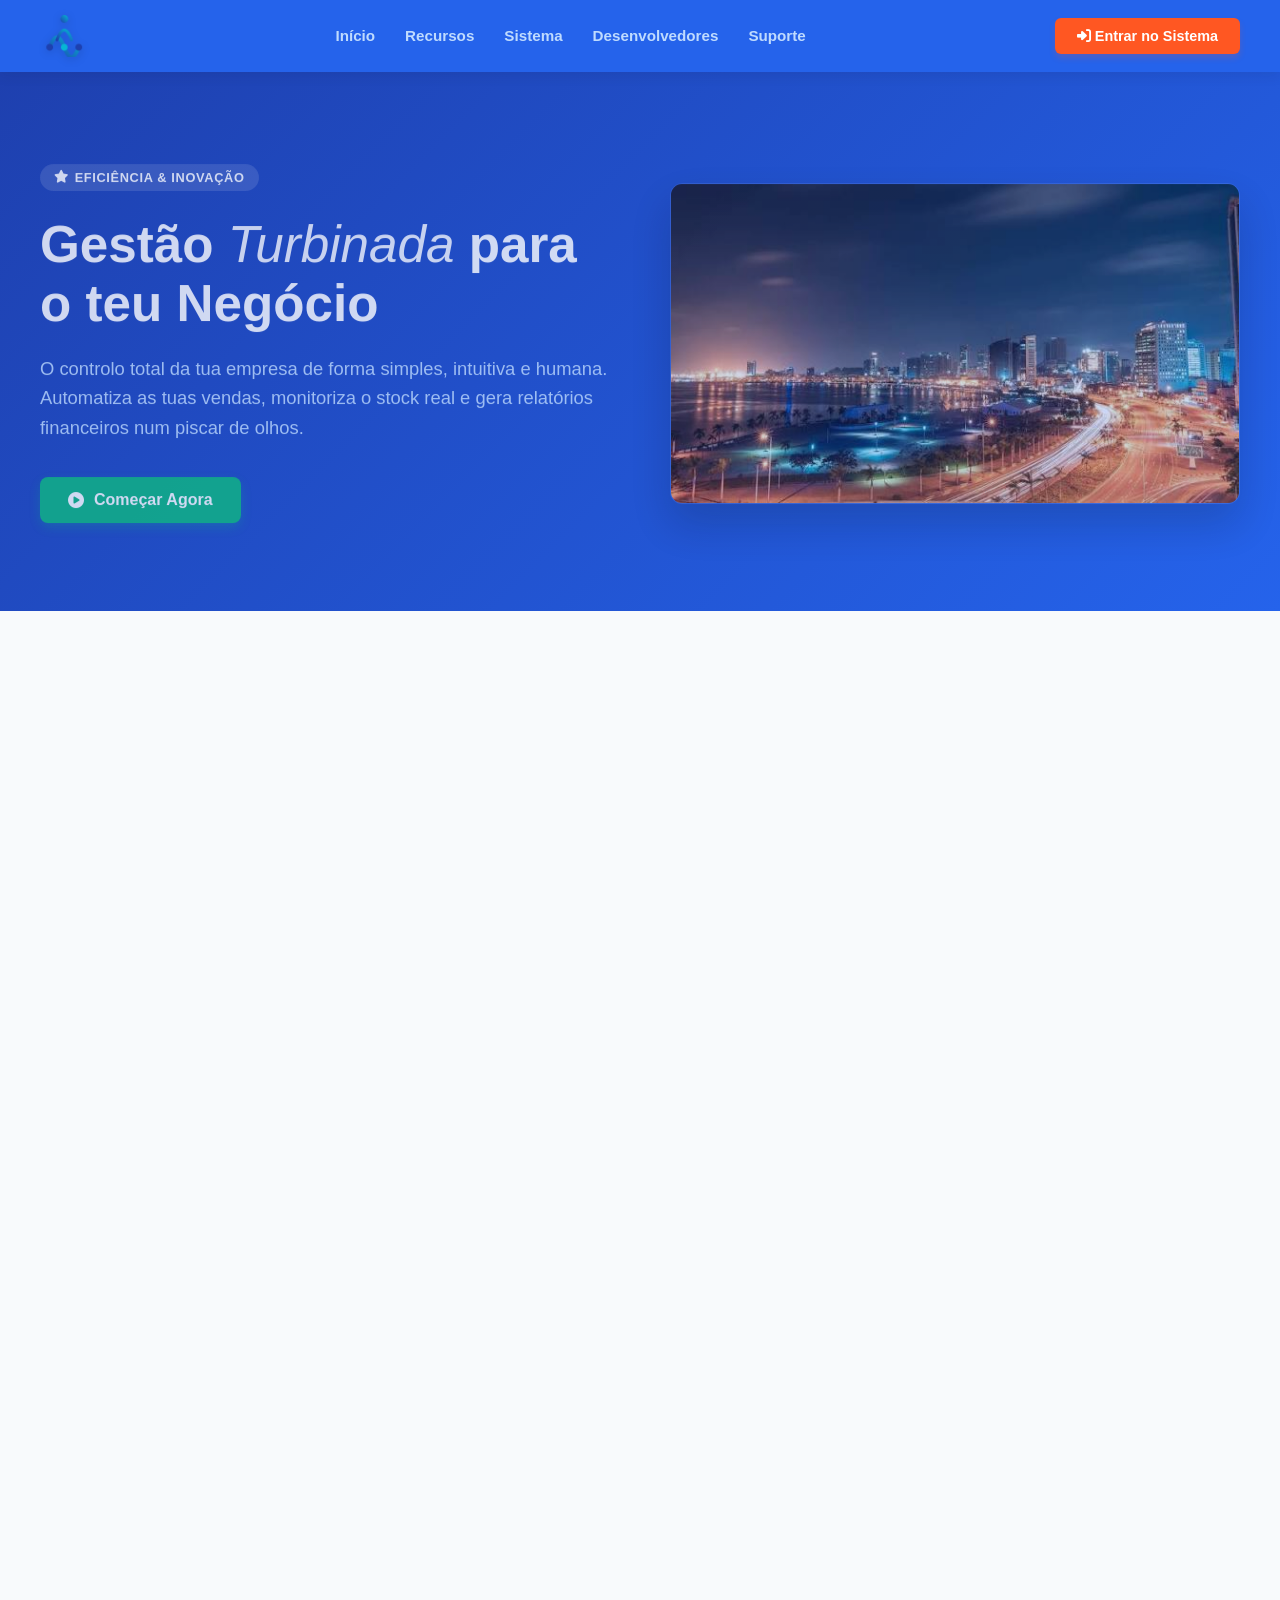
==== commit 6a2bc57a: "Atualixado" ====
--- a/ajuda.html
+++ b/ajuda.html
@@ -45,10 +45,6 @@
                 <div class="user-profile-wrapper">
                     <div class="user-profile" onclick="toggleProfileDropdown(event)">
                         <div class="avatar" id="user-avatar">U</div>
-                        <span class="username">
-                            <span id="user-display-name">Utilizador</span>
-                            <i class="fa-solid fa-chevron-down" style="font-size: 0.8rem; margin-left: 5px;"></i>
-                        </span>
                     </div>
 
                     <div id="profile-dropdown-menu" class="profile-dropdown">
@@ -160,7 +156,6 @@
             </nav>
         </aside>
     </div>
-
     <script src="script/script.js"></script>
     <!-- Modal de Gestão de IBANs -->
     <div id="iban-modal"
--- a/style/style.css
+++ b/style/style.css
@@ -734,4 +734,73 @@
 /* Classe que vai ativar a animação */
 .animacao-entrada {
     animation: fadeIn 0.6s ease-out forwards;
+}
+
+/* ==========================================================================
+   CORREÇÃO DE RESPONSIVIDADE PARA A TABELA DE PRODUTOS
+   ========================================================================== */
+
+@media (max-width: 768px) {
+    /* 1. Torna o contentor da tabela rolável apenas para dentro dele mesmo */
+    .table-container {
+        width: 100%;
+        overflow-x: auto;
+        -webkit-overflow-scrolling: touch; /* Rolagem suave no iOS */
+        padding: 12px; /* Ajusta o espaçamento interno no mobile */
+    }
+
+    /* 2. Garante que a tabela mantém uma largura mínima legível para não esmagar o texto */
+    table {
+        min-width: 600px;
+    }
+
+    /* 3. Ajusta os cabeçalhos e seções de topo para mobile */
+    .section-header {
+        flex-direction: column;
+        align-items: flex-start;
+        gap: 12px;
+    }
+
+    .section-header .btn-primary {
+        width: 100%; /* Botão "Novo Produto" ocupa a largura total no mobile */
+        text-align: center;
+    }
+    
+    /* 4. Corrige os botões de ação para não quebrarem linha de forma feia */
+    .btn-edit, .btn-delete {
+        margin-bottom: 0px; 
+        display: inline-flex;
+    }
+}
+
+/* ==========================================================================
+   AJUSTE DE ESPAÇAMENTO DAS COLUNAS (PRODUTOS E CLIENTES)
+   ========================================================================== */
+
+/* Força a tabela a ocupar apenas o espaço necessário se for maior que o ecrã, 
+   em vez de esticar as colunas vazias */
+table {
+    table-layout: auto; 
+}
+
+/* Alinha e encolhe a coluna de ações (botões editar/eliminar) ao mínimo possível */
+th style*="width: 100px;", 
+td:last-child {
+    width: 1%;
+    white-space: nowrap;
+    text-align: center;
+}
+
+/* Se quiseres ajustar especificamente a tabela da página de Clientes:
+   Podes adicionar uma classe na tag <table> de clientes, ex: <table class="tabela-clientes">
+   E usar as regras abaixo para controlar o comportamento das colunas: */
+
+.tabela-clientes th:nth-child(1), /* Coluna Nome */
+.tabela-clientes td:nth-child(1) {
+    width: 50%; /* Dá mais espaço para nomes longos */
+}
+
+.tabela-clientes th:nth-child(2), /* Coluna Telefone/Contacto */
+.tabela-clientes td:nth-child(2) {
+    width: 30%; /* Espaço controlado para o contacto */
 }
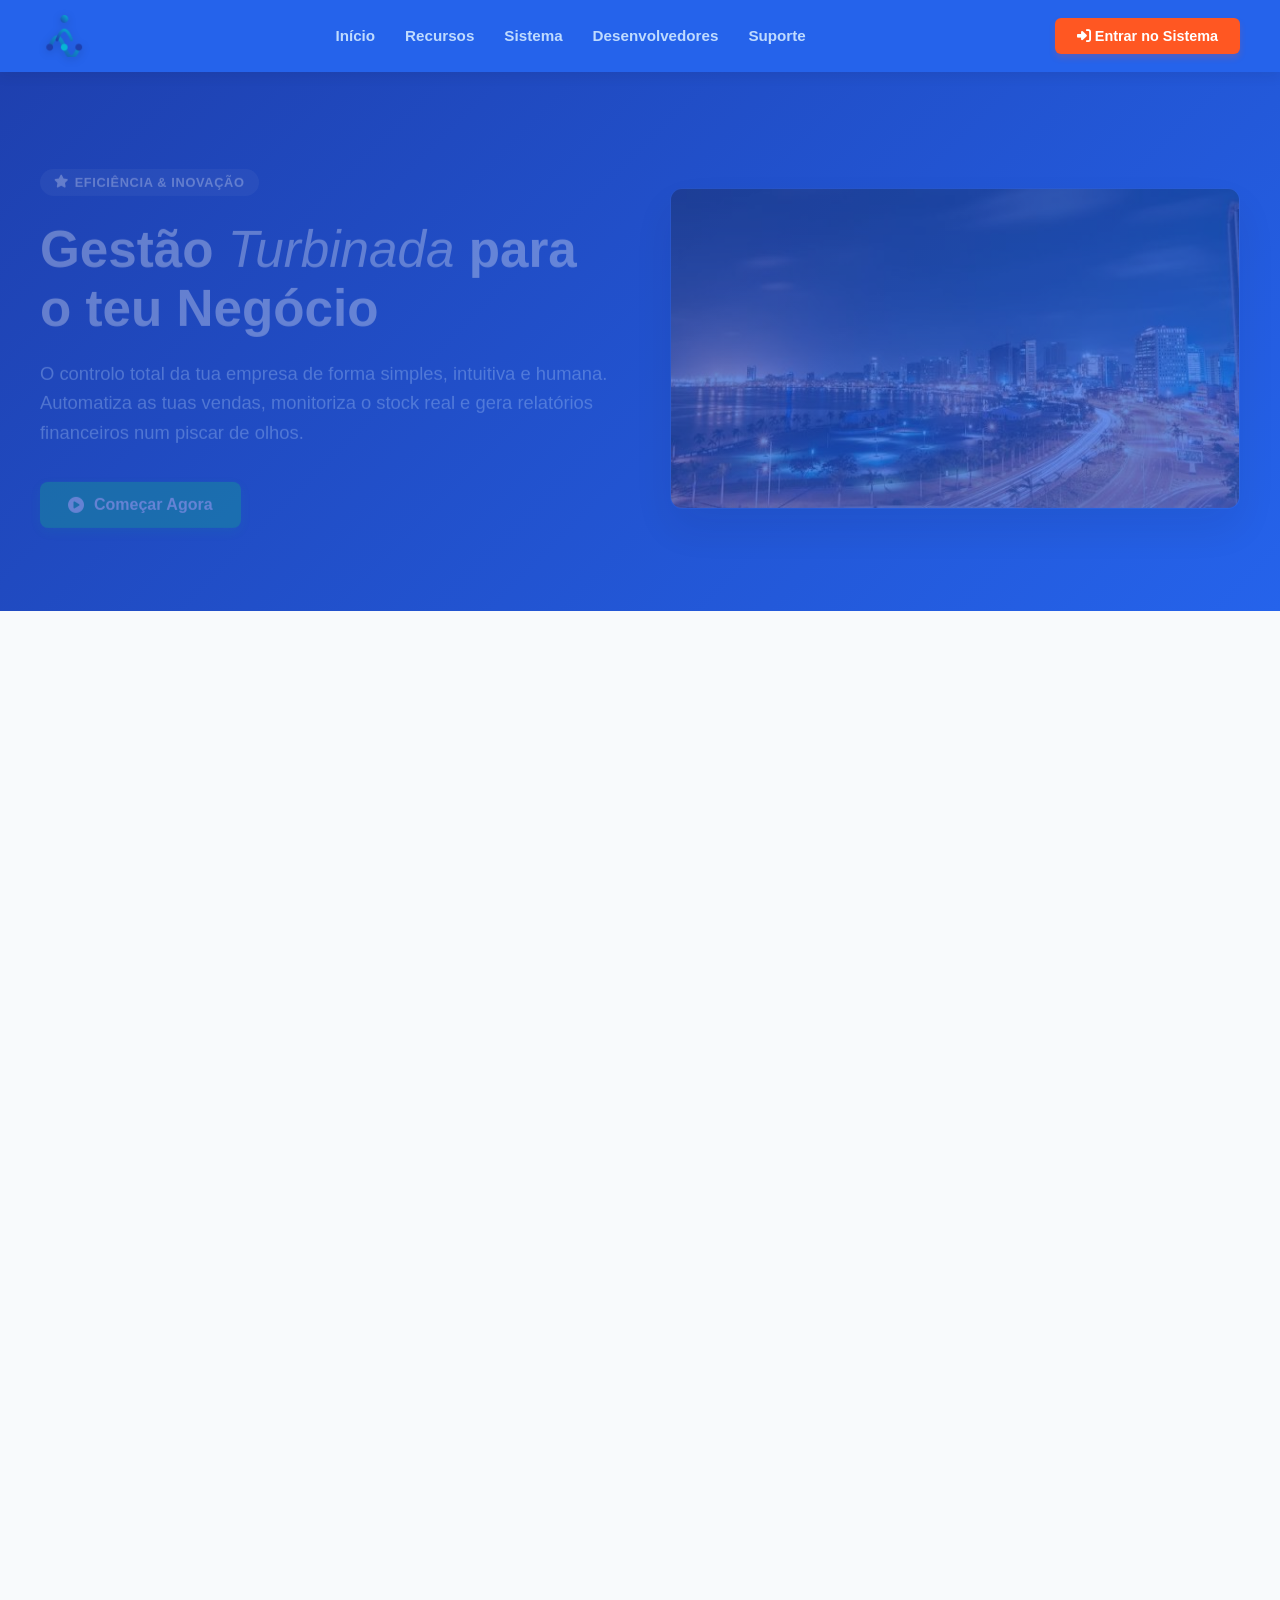
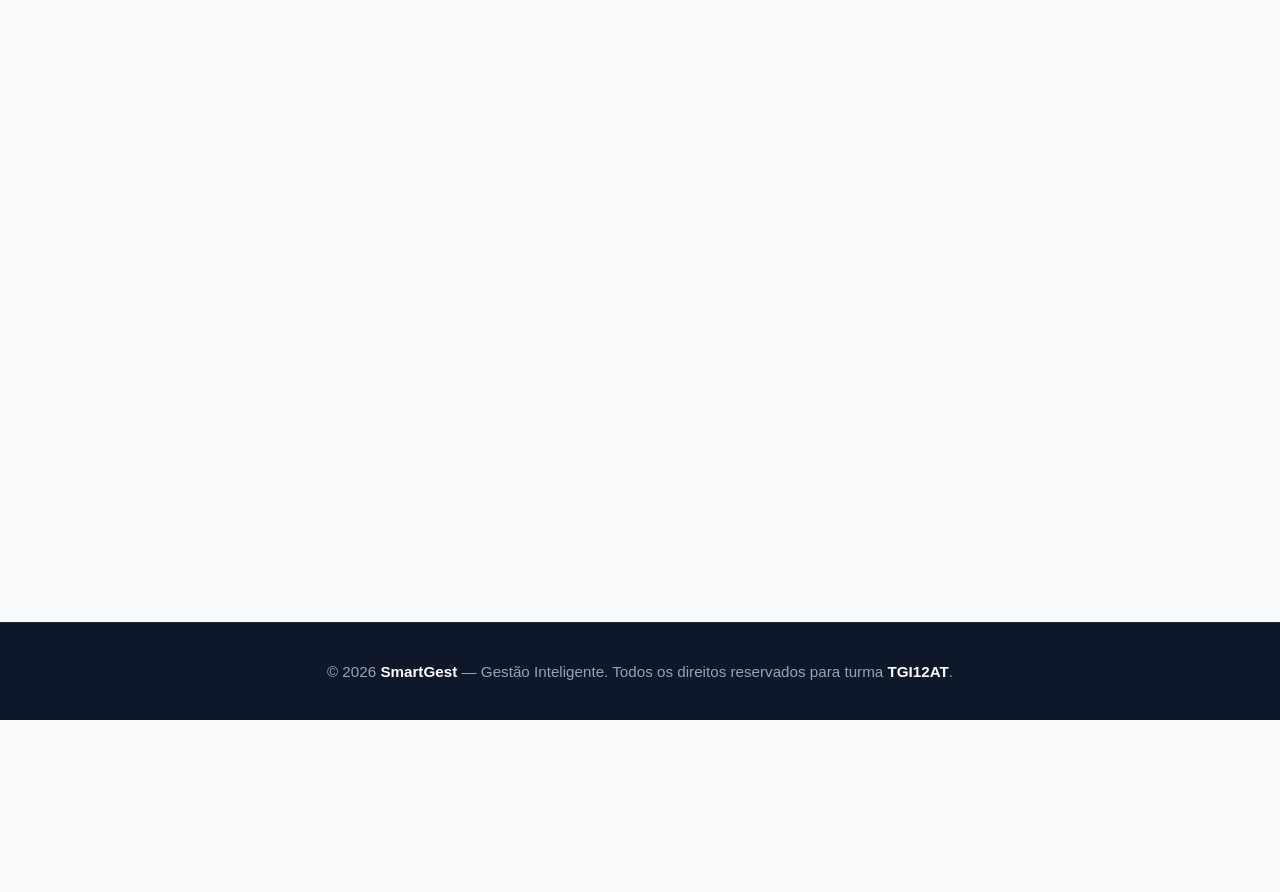
==== commit 0fd92a13: "Atualizei a Ajuda.html" ====
--- a/ajuda.html
+++ b/ajuda.html
@@ -27,11 +27,9 @@
                 <a href="produtos.html" class="menu-item"><i class="fa-solid fa-box"></i> Produtos</a>
                 <a href="vendas.html" class="menu-item"><i class="fa-solid fa-cart-shopping"></i> Vendas</a>
                 <a href="clientes.html" class="menu-item"><i class="fa-solid fa-users"></i> Clientes</a>
-                <a href="relatorios.html" class="menu-item"><i class="fa-solid fa-file-invoice-dollar"></i>
-                    Relatórios</a>
+                <a href="relatorios.html" class="menu-item"><i class="fa-solid fa-file-invoice-dollar"></i> Relatórios</a>
                 <a href="definicoes.html" class="menu-item"><i class="fa-solid fa-gear"></i> Definições</a>
-                <a href="rede_cooperativa/rede_cooperativa.html" class="menu-item"><i class="fa-solid fa-handshake"></i>
-                    Rede Cooperativa</a>
+                <a href="rede_cooperativa/rede_cooperativa.html" class="menu-item"><i class="fa-solid fa-handshake"></i> Rede Cooperativa</a>
                 <a href="ajuda.html" class="menu-item active"><i class="fa-solid fa-circle-question"></i> Ajuda</a>
             </nav>
             <button class="menu-item logout-btn" onclick="handleLogout()">
@@ -54,17 +52,12 @@
                         </div>
                         <div class="dropdown-divider"></div>
                         <div class="iban-section">
-                            <p class="iban-title"
-                                style="display: flex; justify-content: space-between; align-items: center; margin-bottom: 10px;">
+                            <p class="iban-title" style="display: flex; justify-content: space-between; align-items: center; margin-bottom: 10px;">
                                 <span><i class="fa-solid fa-credit-card text-blue"></i> Os Meus IBANs</span>
-                                <!-- Botão para abrir o gestor de IBANs -->
-                                <button onclick="openIbanManager(event)"
-                                    style="background: none; border: none; color: #3b82f6; cursor: pointer; font-size: 0.85rem; font-weight: 600;">
+                                <button onclick="openIbanManager(event)" style="background: none; border: none; color: #3b82f6; cursor: pointer; font-size: 0.85rem; font-weight: 600;">
                                     <i class="fa-solid fa-pen-to-square"></i> Gerir
                                 </button>
                             </p>
-
-                            <!-- O JavaScript vai injetar a lista de IBANs aqui dentro automaticamente -->
                             <div id="dropdown-iban-list"></div>
                         </div>
                     </div>
@@ -76,43 +69,32 @@
                     <h2><i class="fa-solid fa-circle-question text-blue"></i> Ajuda & Suporte Técnico</h2>
                 </div>
 
-                <div class="form-card" style=margin:0 auto; border-left: 4px solid #3b82f6;">
+                <div class="form-card" style="margin: 0 auto; border-left: 4px solid #3b82f6;">
                     <h4 style="font-size: 1.1rem; font-weight: 700; color: #1e293b; margin-bottom: 12px;">
                         Precisas de assistência ou encontraste algum problema?
                     </h4>
                     <p style="color: #64748b; font-size: 0.95rem; line-height: 1.6; margin-bottom: 24px;">
-                        O nosso suporte técnico está pronto para te ajudar a configurar a plataforma, tirar dúvidas ou
-                        resolver anomalias operacionais no sistema.
+                        O nosso suporte técnico está pronto para te ajudar a configurar a plataforma, tirar dúvidas ou resolver anomalias operacionais no sistema.
                     </p>
 
-                    <div
-                        style="background-color: #f8fafc; border: 1px solid #e2e8f0; padding: 16px; border-radius: 8px; margin-bottom: 16px; display: flex; align-items: center; gap: 16px;">
-                        <div
-                            style="background-color: #dcfce7; color: #15803d; width: 45px; height: 45px; border-radius: 50%; display: flex; align-items: center; justify-content: center; font-size: 1.2rem; flex-shrink: 0;">
+                    <div style="background-color: #f8fafc; border: 1px solid #e2e8f0; padding: 16px; border-radius: 8px; margin-bottom: 16px; display: flex; align-items: center; gap: 16px;">
+                        <div style="background-color: #dcfce7; color: #15803d; width: 45px; height: 45px; border-radius: 50%; display: flex; align-items: center; justify-content: center; font-size: 1.2rem; flex-shrink: 0;">
                             <i class="fa-solid fa-phone"></i>
                         </div>
                         <div>
-                            <span
-                                style="font-size: 0.8rem; font-weight: 700; color: #64748b; text-transform: uppercase; letter-spacing: 0.05em;">Terminal
-                                Telefónico</span>
-                            <p style="font-size: 1.2rem; font-weight: 800; color: #0f172a; margin-top: 2px;">+244 976
-                                339 719</p>
+                            <span style="font-size: 0.8rem; font-weight: 700; color: #64748b; text-transform: uppercase; letter-spacing: 0.05em;">Terminal Telefónico</span>
+                            <p style="font-size: 1.2rem; font-weight: 800; color: #0f172a; margin-top: 2px;">+244 976 339 719</p>
                         </div>
                     </div>
 
-                    <div
-                        style="background-color: #f8fafc; border: 1px solid #e2e8f0; padding: 16px; border-radius: 8px; display: flex; align-items: center; gap: 16px;">
-                        <div
-                            style="background-color: #fee2e2; color: #b91c1c; width: 45px; height: 45px; border-radius: 50%; display: flex; align-items: center; justify-content: center; font-size: 1.2rem; flex-shrink: 0;">
+                    <div style="background-color: #f8fafc; border: 1px solid #e2e8f0; padding: 16px; border-radius: 8px; display: flex; align-items: center; gap: 16px;">
+                        <div style="background-color: #fee2e2; color: #b91c1c; width: 45px; height: 45px; border-radius: 50%; display: flex; align-items: center; justify-content: center; font-size: 1.2rem; flex-shrink: 0;">
                             <i class="fa-solid fa-envelope"></i>
                         </div>
                         <div>
-                            <span
-                                style="font-size: 0.8rem; font-weight: 700; color: #64748b; text-transform: uppercase; letter-spacing: 0.05em;">Correio
-                                Eletrónico</span>
+                            <span style="font-size: 0.8rem; font-weight: 700; color: #64748b; text-transform: uppercase; letter-spacing: 0.05em;">Correio Eletrónico</span>
                             <p style="margin-top: 2px;">
-                                <a href="mailto:Smartvenda@gmail.com"
-                                    style="font-size: 1.1rem; font-weight: 800; color: #2563eb; text-decoration: none;">SmartGest@gmail.com</a>
+                                <a href="mailto:SmartGest@gmail.com" style="font-size: 1.1rem; font-weight: 800; color: #2563eb; text-decoration: none;">SmartGest@gmail.com</a>
                             </p>
                         </div>
                     </div>
@@ -127,9 +109,7 @@
                 <div class="plus-circle"><i class="fa-solid fa-plus"></i></div><span>Vender</span>
             </a>
             <a href="clientes.html" class="mobile-nav-item"><i class="fa-solid fa-users"></i><span>Clientes</span></a>
-
-            <button class="mobile-nav-item" style="background:none; border:none; cursor:pointer;"
-                onclick="toggleMobileDrawer()">
+            <button class="mobile-nav-item" style="background:none; border:none; cursor:pointer;" onclick="toggleMobileDrawer()">
                 <i class="fa-solid fa-ellipsis-vertical"></i><span>Mais</span>
             </button>
         </footer>
@@ -138,39 +118,31 @@
         <aside id="mobile-drawer" class="mobile-drawer">
             <div class="drawer-header">
                 <h3>Opções SmartGest</h3>
-                <button class="btn-close-drawer" onclick="toggleMobileDrawer()"><i
-                        class="fa-solid fa-xmark"></i></button>
+                <button class="btn-close-drawer" onclick="toggleMobileDrawer()"><i class="fa-solid fa-xmark"></i></button>
             </div>
             <nav class="drawer-menu">
-                <a href="relatorios.html" class="drawer-item"><i class="fa-solid fa-file-invoice-dollar"></i> Painel de
-                    Relatórios</a>
-                <a href="rede_cooperativa/rede_cooperativa.html" class="drawer-item"><i
-                        class="fa-solid fa-handshake"></i> Rede Cooperativa</a>
+                <a href="relatorios.html" class="drawer-item"><i class="fa-solid fa-file-invoice-dollar"></i> Painel de Relatórios</a>
+                <a href="rede_cooperativa/rede_cooperativa.html" class="drawer-item"><i class="fa-solid fa-handshake"></i> Rede Cooperativa</a>
                 <a href="definicoes.html" class="drawer-item"><i class="fa-solid fa-gear"></i> Definições Gerais</a>
                 <a href="ajuda.html" class="drawer-item"><i class="fa-solid fa-circle-question"></i> Centro de Ajuda</a>
                 <div style="border-top: 1px solid #1e293b; margin: 15px 0;"></div>
-                <button class="drawer-item logout-btn" onclick="handleLogout()"
-                    style="background:none; border:none; width:100%; text-align:left; cursor:pointer; color: #f87171;">
+                <button class="drawer-item logout-btn" onclick="handleLogout()" style="background:none; border:none; width:100%; text-align:left; cursor:pointer; color: #f87171;">
                     <i class="fa-solid fa-right-from-bracket"></i> Sair do Sistema
                 </button>
             </nav>
         </aside>
     </div>
+
     <script src="script/script.js"></script>
-    <!-- Modal de Gestão de IBANs -->
-    <div id="iban-modal"
-        style="display: none; position: fixed; top: 0; left: 0; width: 100%; height: 100%; background: rgba(0,0,0,0.5); z-index: 9999; justify-content: center; align-items: center;">
-        <div class="form-card"
-            style="width: 90%; max-width: 450px; background: #fff; padding: 20px; border-radius: 8px; box-shadow: 0 4px 12px rgba(0,0,0,0.15);">
-            <h4
-                style="font-size: 1.1rem; font-weight: 700; margin-bottom: 15px; display: flex; justify-content: space-between; align-items: center;">
+
+    <div id="iban-modal" style="display: none; position: fixed; top: 0; left: 0; width: 100%; height: 100%; background: rgba(0,0,0,0.5); z-index: 9999; justify-content: center; align-items: center;">
+        <div class="form-card" style="width: 90%; max-width: 450px; background: #fff; padding: 20px; border-radius: 8px; box-shadow: 0 4px 12px rgba(0,0,0,0.15);">
+            <h4 style="font-size: 1.1rem; font-weight: 700; margin-bottom: 15px; display: flex; justify-content: space-between; align-items: center;">
                 <span>Gerir Meus IBANs</span>
                 <i class="fa-solid fa-xmark" onclick="closeIbanModal()" style="cursor: pointer; color: #64748b;"></i>
             </h4>
 
-            <!-- Formulário para Adicionar -->
-            <div
-                style="display: flex; flex-direction: column; gap: 10px; margin-bottom: 20px; border-bottom: 1px solid #e2e8f0; padding-bottom: 15px;">
+            <div style="display: flex; flex-direction: column; gap: 10px; margin-bottom: 20px; border-bottom: 1px solid #e2e8f0; padding-bottom: 15px;">
                 <div class="form-field">
                     <label>Nome do Banco</label>
                     <input type="text" id="iban-bank-input" placeholder="Ex: BAI, BFA, BIC...">
@@ -179,17 +151,15 @@
                     <label>IBAN</label>
                     <input type="text" id="iban-value-input" placeholder="AO06 0000...">
                 </div>
-                <button class="btn-primary" onclick="addIban()"
-                    style="padding: 8px; font-size: 0.9rem; margin-top: 5px;">
+                <button class="btn-primary" onclick="addIban()" style="padding: 8px; font-size: 0.9rem; margin-top: 5px;">
                     <i class="fa-solid fa-plus"></i> Adicionar IBAN
                 </button>
             </div>
 
-            <!-- Lista para Remover -->
             <p style="font-size: 0.85rem; font-weight: 700; color: #64748b; margin-bottom: 10px;">IBANs Registados:</p>
-            <div id="modal-iban-list"
-                style="max-height: 180px; overflow-y: auto; display: flex; flex-direction: column; gap: 8px;"></div>
+            <div id="modal-iban-list" style="max-height: 180px; overflow-y: auto; display: flex; flex-direction: column; gap: 8px;"></div>
         </div>
+    </div>
+
 </body>
-
 </html>
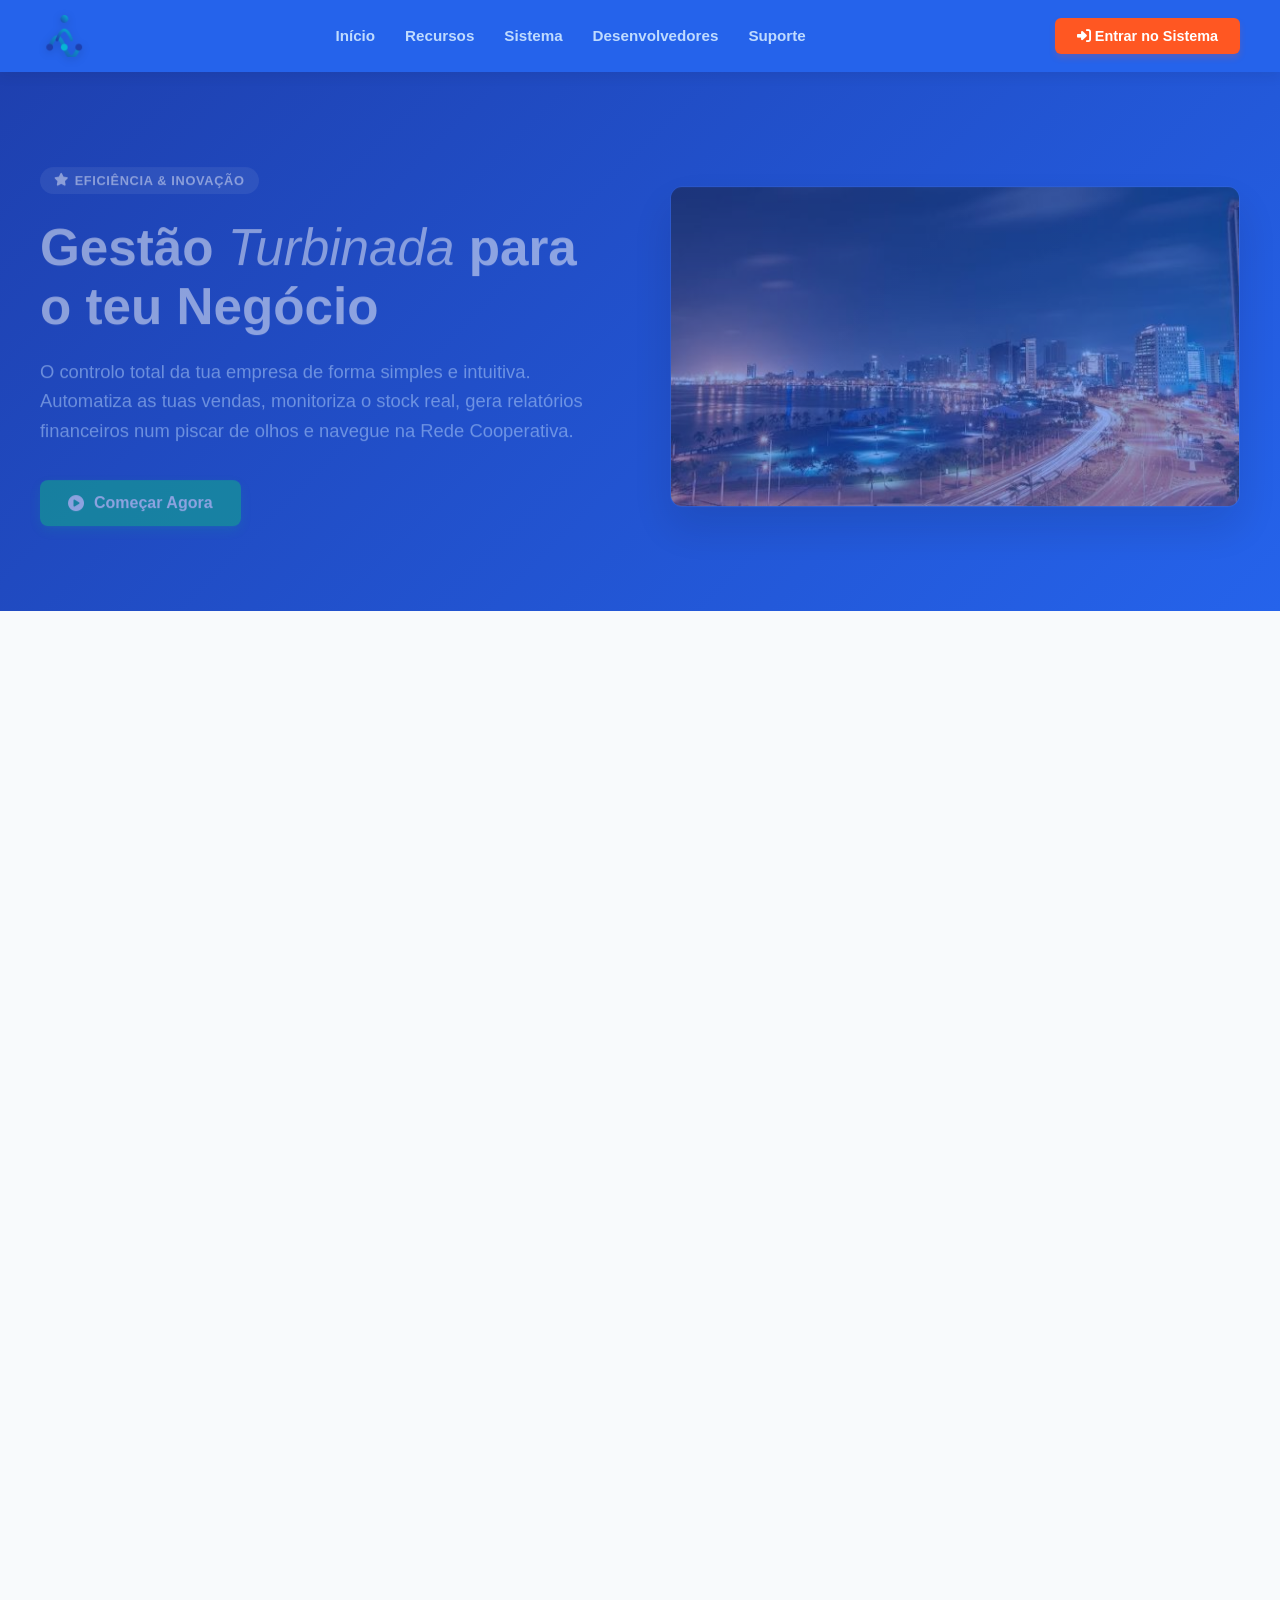
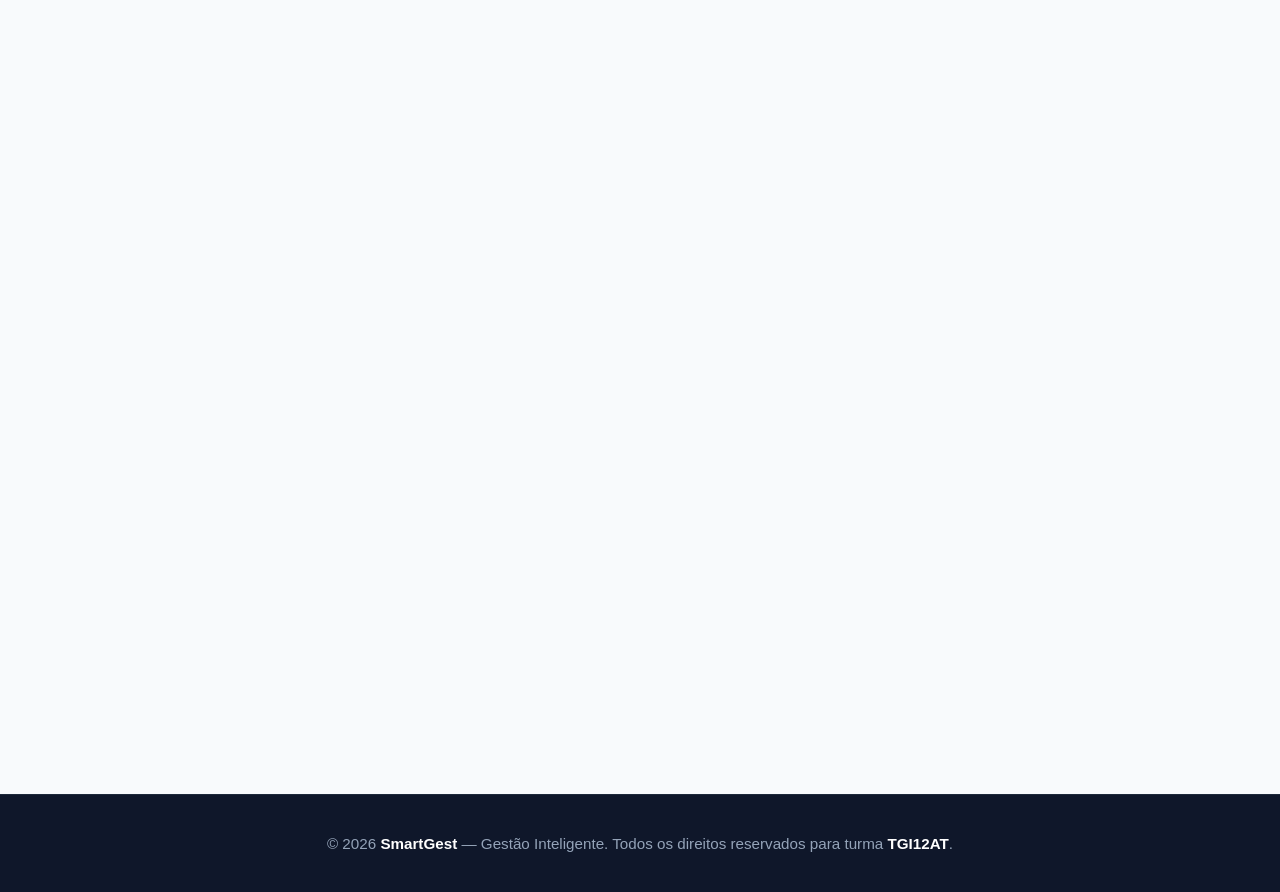
==== commit 3d994bd4: "Alguns ajustes no sistema?" ====
--- a/ajuda.html
+++ b/ajuda.html
@@ -27,9 +27,11 @@
                 <a href="produtos.html" class="menu-item"><i class="fa-solid fa-box"></i> Produtos</a>
                 <a href="vendas.html" class="menu-item"><i class="fa-solid fa-cart-shopping"></i> Vendas</a>
                 <a href="clientes.html" class="menu-item"><i class="fa-solid fa-users"></i> Clientes</a>
-                <a href="relatorios.html" class="menu-item"><i class="fa-solid fa-file-invoice-dollar"></i> Relatórios</a>
+                <a href="relatorios.html" class="menu-item"><i class="fa-solid fa-file-invoice-dollar"></i>
+                    Relatórios</a>
                 <a href="definicoes.html" class="menu-item"><i class="fa-solid fa-gear"></i> Definições</a>
-                <a href="rede_cooperativa/rede_cooperativa.html" class="menu-item"><i class="fa-solid fa-handshake"></i> Rede Cooperativa</a>
+                <a href="rede_cooperativa/rede_cooperativa.html" class="menu-item"><i class="fa-solid fa-handshake"></i>
+                    Rede Cooperativa</a>
                 <a href="ajuda.html" class="menu-item active"><i class="fa-solid fa-circle-question"></i> Ajuda</a>
             </nav>
             <button class="menu-item logout-btn" onclick="handleLogout()">
@@ -52,9 +54,11 @@
                         </div>
                         <div class="dropdown-divider"></div>
                         <div class="iban-section">
-                            <p class="iban-title" style="display: flex; justify-content: space-between; align-items: center; margin-bottom: 10px;">
+                            <p class="iban-title"
+                                style="display: flex; justify-content: space-between; align-items: center; margin-bottom: 10px;">
                                 <span><i class="fa-solid fa-credit-card text-blue"></i> Os Meus IBANs</span>
-                                <button onclick="openIbanManager(event)" style="background: none; border: none; color: #3b82f6; cursor: pointer; font-size: 0.85rem; font-weight: 600;">
+                                <button onclick="openIbanManager(event)"
+                                    style="background: none; border: none; color: #3b82f6; cursor: pointer; font-size: 0.85rem; font-weight: 600;">
                                     <i class="fa-solid fa-pen-to-square"></i> Gerir
                                 </button>
                             </p>
@@ -74,27 +78,38 @@
                         Precisas de assistência ou encontraste algum problema?
                     </h4>
                     <p style="color: #64748b; font-size: 0.95rem; line-height: 1.6; margin-bottom: 24px;">
-                        O nosso suporte técnico está pronto para te ajudar a configurar a plataforma, tirar dúvidas ou resolver anomalias operacionais no sistema.
+                        O nosso suporte técnico está pronto para te ajudar a configurar a plataforma, tirar dúvidas ou
+                        resolver anomalias operacionais no sistema.
                     </p>
 
-                    <div style="background-color: #f8fafc; border: 1px solid #e2e8f0; padding: 16px; border-radius: 8px; margin-bottom: 16px; display: flex; align-items: center; gap: 16px;">
-                        <div style="background-color: #dcfce7; color: #15803d; width: 45px; height: 45px; border-radius: 50%; display: flex; align-items: center; justify-content: center; font-size: 1.2rem; flex-shrink: 0;">
+                    <div
+                        style="background-color: #f8fafc; border: 1px solid #e2e8f0; padding: 16px; border-radius: 8px; margin-bottom: 16px; display: flex; align-items: center; gap: 16px;">
+                        <div
+                            style="background-color: #dcfce7; color: #15803d; width: 45px; height: 45px; border-radius: 50%; display: flex; align-items: center; justify-content: center; font-size: 1.2rem; flex-shrink: 0;">
                             <i class="fa-solid fa-phone"></i>
                         </div>
                         <div>
-                            <span style="font-size: 0.8rem; font-weight: 700; color: #64748b; text-transform: uppercase; letter-spacing: 0.05em;">Terminal Telefónico</span>
-                            <p style="font-size: 1.2rem; font-weight: 800; color: #0f172a; margin-top: 2px;">+244 976 339 719</p>
+                            <span
+                                style="font-size: 0.8rem; font-weight: 700; color: #64748b; text-transform: uppercase; letter-spacing: 0.05em;">Terminal
+                                Telefónico</span>
+                            <p style="font-size: 1.2rem; font-weight: 800; color: #0f172a; margin-top: 2px;">+244 976
+                                339 719</p>
                         </div>
                     </div>
 
-                    <div style="background-color: #f8fafc; border: 1px solid #e2e8f0; padding: 16px; border-radius: 8px; display: flex; align-items: center; gap: 16px;">
-                        <div style="background-color: #fee2e2; color: #b91c1c; width: 45px; height: 45px; border-radius: 50%; display: flex; align-items: center; justify-content: center; font-size: 1.2rem; flex-shrink: 0;">
+                    <div
+                        style="background-color: #f8fafc; border: 1px solid #e2e8f0; padding: 16px; border-radius: 8px; display: flex; align-items: center; gap: 16px;">
+                        <div
+                            style="background-color: #fee2e2; color: #b91c1c; width: 45px; height: 45px; border-radius: 50%; display: flex; align-items: center; justify-content: center; font-size: 1.2rem; flex-shrink: 0;">
                             <i class="fa-solid fa-envelope"></i>
                         </div>
                         <div>
-                            <span style="font-size: 0.8rem; font-weight: 700; color: #64748b; text-transform: uppercase; letter-spacing: 0.05em;">Correio Eletrónico</span>
+                            <span
+                                style="font-size: 0.8rem; font-weight: 700; color: #64748b; text-transform: uppercase; letter-spacing: 0.05em;">Correio
+                                Eletrónico</span>
                             <p style="margin-top: 2px;">
-                                <a href="mailto:SmartGest@gmail.com" style="font-size: 1.1rem; font-weight: 800; color: #2563eb; text-decoration: none;">SmartGest@gmail.com</a>
+                                <a href="mailto:SmartGest@gmail.com"
+                                    style="font-size: 1.1rem; font-weight: 800; color: #2563eb; text-decoration: none;">SmartGest@gmail.com</a>
                             </p>
                         </div>
                     </div>
@@ -109,7 +124,8 @@
                 <div class="plus-circle"><i class="fa-solid fa-plus"></i></div><span>Vender</span>
             </a>
             <a href="clientes.html" class="mobile-nav-item"><i class="fa-solid fa-users"></i><span>Clientes</span></a>
-            <button class="mobile-nav-item" style="background:none; border:none; cursor:pointer;" onclick="toggleMobileDrawer()">
+            <button class="mobile-nav-item" style="background:none; border:none; cursor:pointer;"
+                onclick="toggleMobileDrawer()">
                 <i class="fa-solid fa-ellipsis-vertical"></i><span>Mais</span>
             </button>
         </footer>
@@ -118,31 +134,37 @@
         <aside id="mobile-drawer" class="mobile-drawer">
             <div class="drawer-header">
                 <h3>Opções SmartGest</h3>
-                <button class="btn-close-drawer" onclick="toggleMobileDrawer()"><i class="fa-solid fa-xmark"></i></button>
+                <button class="btn-close-drawer" onclick="toggleMobileDrawer()"><i
+                        class="fa-solid fa-xmark"></i></button>
             </div>
             <nav class="drawer-menu">
-                <a href="relatorios.html" class="drawer-item"><i class="fa-solid fa-file-invoice-dollar"></i> Painel de Relatórios</a>
-                <a href="rede_cooperativa/rede_cooperativa.html" class="drawer-item"><i class="fa-solid fa-handshake"></i> Rede Cooperativa</a>
+                <a href="relatorios.html" class="drawer-item"><i class="fa-solid fa-file-invoice-dollar"></i> Painel de
+                    Relatórios</a>
+                <a href="rede_cooperativa/rede_cooperativa.html" class="drawer-item"><i
+                        class="fa-solid fa-handshake"></i> Rede Cooperativa</a>
                 <a href="definicoes.html" class="drawer-item"><i class="fa-solid fa-gear"></i> Definições Gerais</a>
                 <a href="ajuda.html" class="drawer-item"><i class="fa-solid fa-circle-question"></i> Centro de Ajuda</a>
                 <div style="border-top: 1px solid #1e293b; margin: 15px 0;"></div>
-                <button class="drawer-item logout-btn" onclick="handleLogout()" style="background:none; border:none; width:100%; text-align:left; cursor:pointer; color: #f87171;">
+                <button class="drawer-item logout-btn" onclick="handleLogout()"
+                    style="background:none; border:none; width:100%; text-align:left; cursor:pointer; color: #f87171;">
                     <i class="fa-solid fa-right-from-bracket"></i> Sair do Sistema
                 </button>
             </nav>
         </aside>
     </div>
 
-    <script src="script/script.js"></script>
-
-    <div id="iban-modal" style="display: none; position: fixed; top: 0; left: 0; width: 100%; height: 100%; background: rgba(0,0,0,0.5); z-index: 9999; justify-content: center; align-items: center;">
-        <div class="form-card" style="width: 90%; max-width: 450px; background: #fff; padding: 20px; border-radius: 8px; box-shadow: 0 4px 12px rgba(0,0,0,0.15);">
-            <h4 style="font-size: 1.1rem; font-weight: 700; margin-bottom: 15px; display: flex; justify-content: space-between; align-items: center;">
+    <div id="iban-modal"
+        style="display: none; position: fixed; top: 0; left: 0; width: 100%; height: 100%; background: rgba(0,0,0,0.5); z-index: 9999; justify-content: center; align-items: center;">
+        <div class="form-card"
+            style="width: 90%; max-width: 450px; background: #fff; padding: 20px; border-radius: 8px; box-shadow: 0 4px 12px rgba(0,0,0,0.15);">
+            <h4
+                style="font-size: 1.1rem; font-weight: 700; margin-bottom: 15px; display: flex; justify-content: space-between; align-items: center;">
                 <span>Gerir Meus IBANs</span>
                 <i class="fa-solid fa-xmark" onclick="closeIbanModal()" style="cursor: pointer; color: #64748b;"></i>
             </h4>
 
-            <div style="display: flex; flex-direction: column; gap: 10px; margin-bottom: 20px; border-bottom: 1px solid #e2e8f0; padding-bottom: 15px;">
+            <div
+                style="display: flex; flex-direction: column; gap: 10px; margin-bottom: 20px; border-bottom: 1px solid #e2e8f0; padding-bottom: 15px;">
                 <div class="form-field">
                     <label>Nome do Banco</label>
                     <input type="text" id="iban-bank-input" placeholder="Ex: BAI, BFA, BIC...">
@@ -151,15 +173,18 @@
                     <label>IBAN</label>
                     <input type="text" id="iban-value-input" placeholder="AO06 0000...">
                 </div>
-                <button class="btn-primary" onclick="addIban()" style="padding: 8px; font-size: 0.9rem; margin-top: 5px;">
+                <button class="btn-primary" onclick="addIban()"
+                    style="padding: 8px; font-size: 0.9rem; margin-top: 5px;">
                     <i class="fa-solid fa-plus"></i> Adicionar IBAN
                 </button>
             </div>
 
             <p style="font-size: 0.85rem; font-weight: 700; color: #64748b; margin-bottom: 10px;">IBANs Registados:</p>
-            <div id="modal-iban-list" style="max-height: 180px; overflow-y: auto; display: flex; flex-direction: column; gap: 8px;"></div>
+            <div id="modal-iban-list"
+                style="max-height: 180px; overflow-y: auto; display: flex; flex-direction: column; gap: 8px;"></div>
         </div>
     </div>
+    <script src="script/script.js"></script>
+</body>
 
-</body>
 </html>
--- a/style/style.css
+++ b/style/style.css
@@ -31,7 +31,7 @@
 }
 
 /* ==========================================================================
-   8. ESTILOS DA TELA DE LOGIN (SMARTVENDA)
+   2. ESTILOS DA TELA DE LOGIN (SMARTVENDA)
    ========================================================================== */
 .login-container {
     display: flex;
@@ -175,7 +175,7 @@
 .text-blue { color: var(--primary-color); }
 
 /* ==========================================================================
-   2. ESTRUTURA BASE (LAYOUT DASHBOARD)
+   3. ESTRUTURA BASE (LAYOUT DASHBOARD)
    ========================================================================== */
 .dashboard-container {
     display: flex;
@@ -271,7 +271,7 @@
 }
 
 /* ==========================================================================
-   3. CABEÇALHO (TOP HEADER & PROFILE)
+   4. CABEÇALHO (TOP HEADER & PROFILE)
    ========================================================================== */
 .top-header {
     display: flex;
@@ -299,7 +299,7 @@
 .avatar {
     width: 32px;
     height: 32px;
-    background-color: #ff9800; /* Laranja do avatar do João */
+    background-color: #ff9800;
     color: white;
     border-radius: 50%;
     display: flex;
@@ -371,7 +371,7 @@
 }
 
 /* ==========================================================================
-   4. COMPONENTES VISUAIS (CARDS, TABELAS E FORMULÁRIOS)
+   5. COMPONENTES VISUAIS (CARDS, TABELAS E FORMULÁRIOS)
    ========================================================================== */
 .section-header {
     display: flex;
@@ -480,7 +480,7 @@
 }
 
 /* ==========================================================================
-   5. BOTÕES DO SISTEMA
+   6. BOTÕES DO SISTEMA
    ========================================================================== */
 button {
     font-weight: 600;
@@ -550,7 +550,7 @@
 .btn-delete:hover { background-color: #ffcdd2; }
 
 /* ==========================================================================
-   6. GRID DE RESUMOS E ALERTAS (DASHBOARD)
+   7. GRID DE RESUMOS E ALERTAS (DASHBOARD)
    ========================================================================== */
 /* Grid de 4 Colunas no Topo */
 .metrics-grid {
@@ -641,7 +641,7 @@
 }
 
 /* ==========================================================================
-   7. RESPONSIVIDADE E MENU INFERIOR MOBILE
+   8. RESPONSIVIDADE E MENU INFERIOR MOBILE
    ========================================================================== */
 .mobile-nav {
     display: none; /* Oculto por padrão no Desktop */
@@ -737,7 +737,7 @@
 }
 
 /* ==========================================================================
-   CORREÇÃO DE RESPONSIVIDADE PARA A TABELA DE PRODUTOS
+   9. CORREÇÃO DE RESPONSIVIDADE PARA A TABELA DE PRODUTOS
    ========================================================================== */
 
 @media (max-width: 768px) {
@@ -774,7 +774,7 @@
 }
 
 /* ==========================================================================
-   AJUSTE DE ESPAÇAMENTO DAS COLUNAS (PRODUTOS E CLIENTES)
+   10. AJUSTE DE ESPAÇAMENTO DAS COLUNAS (PRODUTOS E CLIENTES)
    ========================================================================== */
 
 /* Força a tabela a ocupar apenas o espaço necessário se for maior que o ecrã, 
